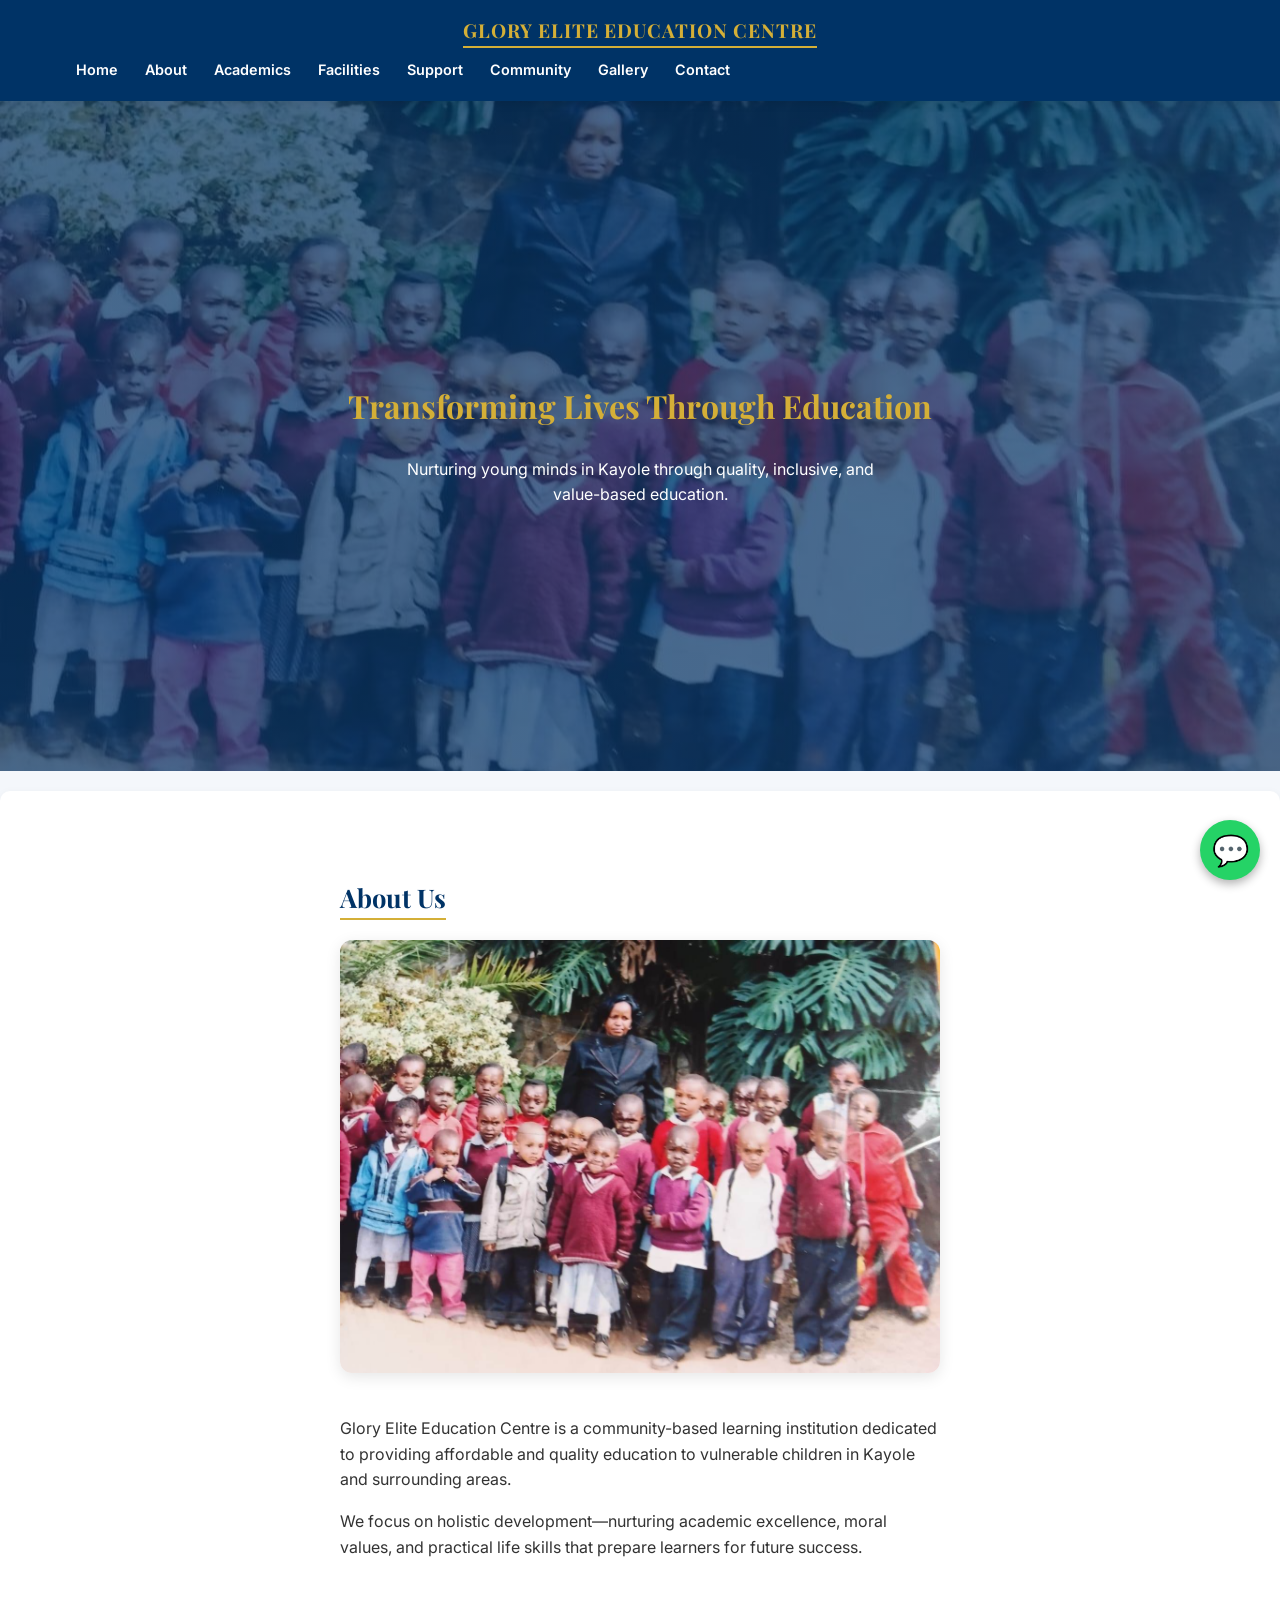
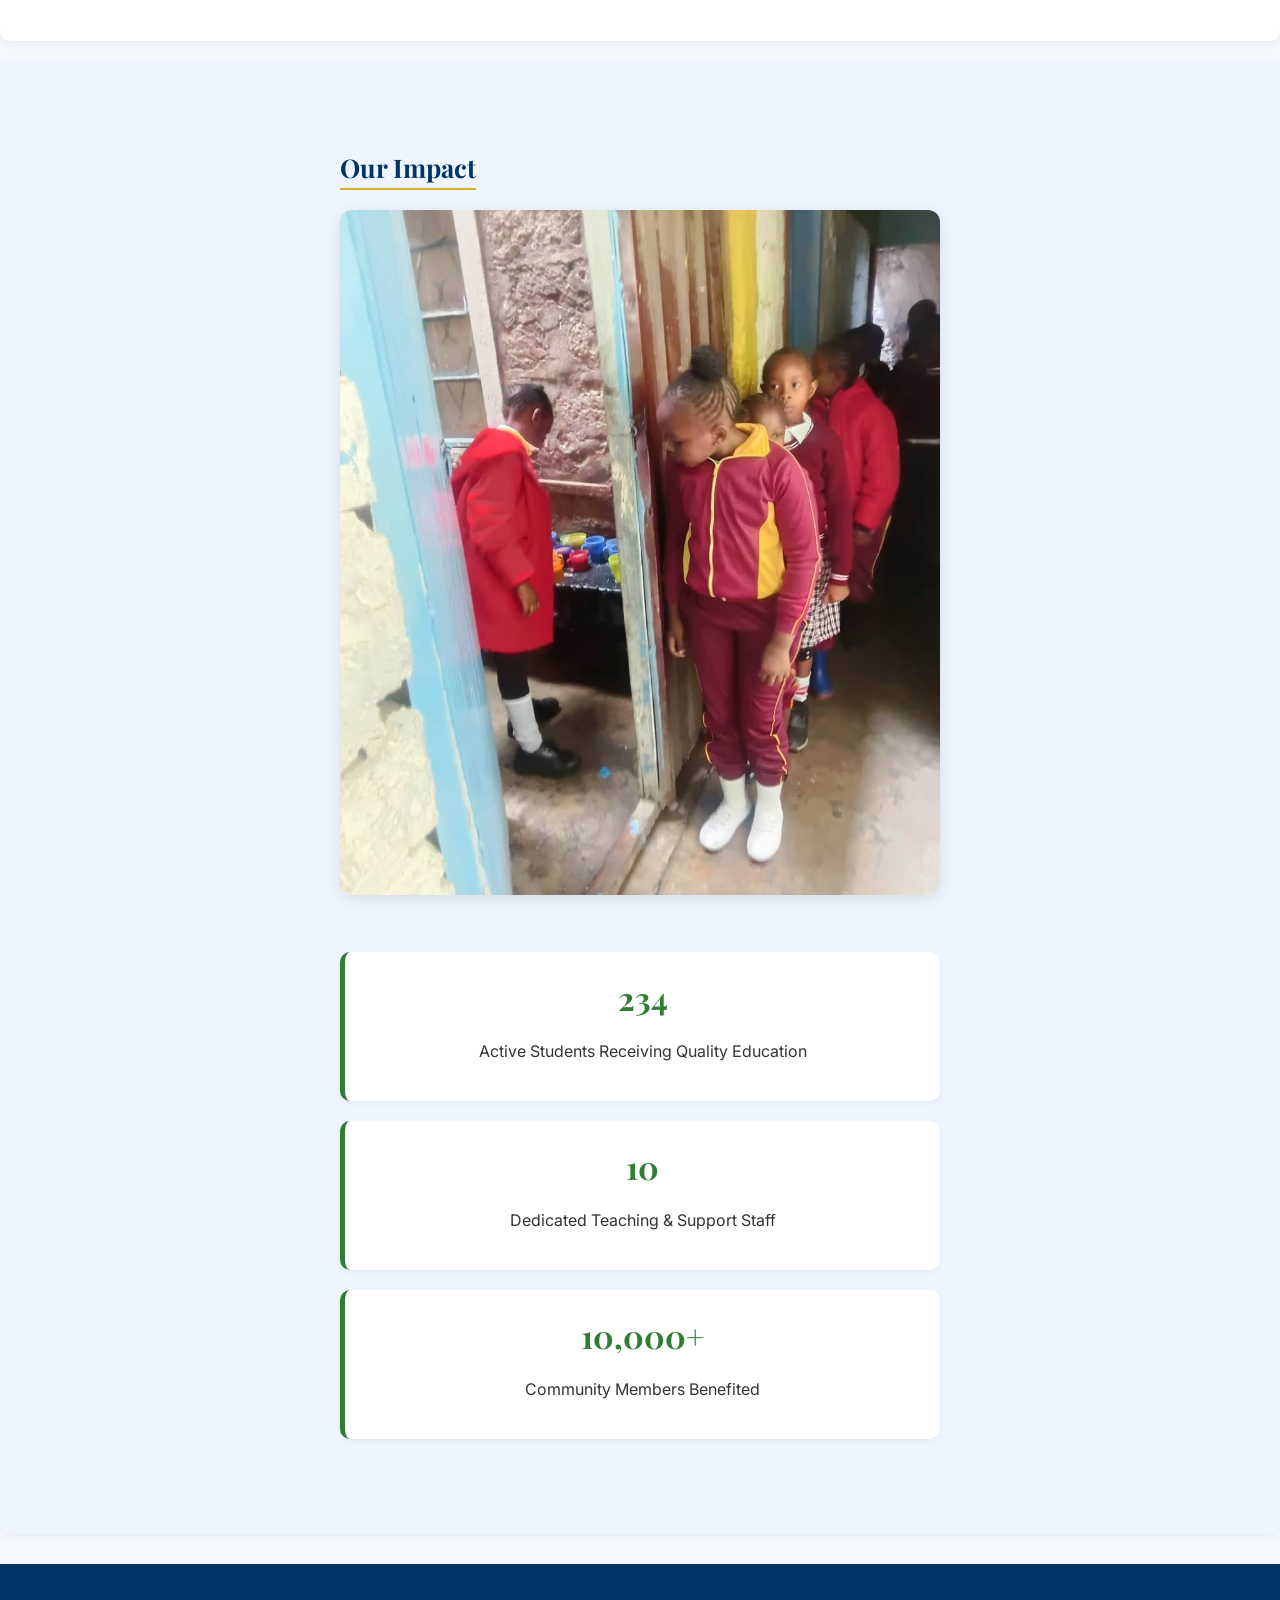
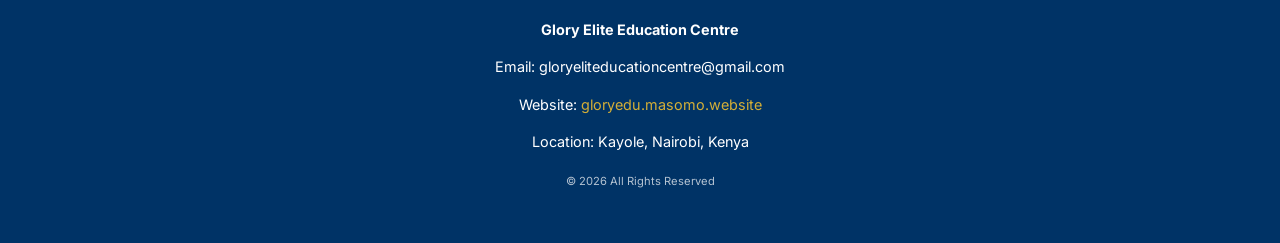
==== index.html @ 55d4c7cd "Update index.html" ====
<!DOCTYPE html>
<html lang="en">
<head>
    <meta charset="UTF-8">
    <meta name="viewport" content="width=device-width, initial-scale=1.0">
    <title>GLORY ELITE EDUCATION CENTRE</title>
    <link rel="stylesheet" href="style.css">
    <!-- Classic Google Font for a professional look -->
    <link href="https://fonts.googleapis.com/css2?family=Playfair+Display:wght@700&family=Inter:wght@400;600&display=swap" rel="stylesheet">
    <style>
        :root {
            --primary-blue: #003366;
            --gold: #D4AF37;
            --green: #2E7D32;
            --white: #ffffff;
            --text-dark: #333333;
        }

        body {
            font-family: 'Inter', sans-serif;
            margin: 0;
            padding: 0;
            color: var(--text-dark);
            line-height: 1.6;
        }

        /* --- Classic Navigation --- */
        nav {
            background: var(--primary-blue);
            padding: 15px 0;
            position: sticky;
            top: 0;
            z-index: 1000;
            box-shadow: 0 2px 10px rgba(0,0,0,0.1);
        }

        .nav-container {
            width: 90%;
            margin: auto;
            text-align: center;
        }

        nav h2 {
            color: var(--gold);
            font-family: 'Playfair Display', serif;
            font-size: 1.2rem;
            margin: 0 0 10px 0;
            text-transform: uppercase;
            letter-spacing: 1px;
        }

        .nav-links {
            display: flex;
            overflow-x: auto;
            white-space: nowrap;
            gap: 15px;
            padding-bottom: 5px;
            scrollbar-width: none; /* Hide scrollbar for clean UI */
        }

        .nav-links::-webkit-scrollbar { display: none; }

        .nav-links a {
            color: var(--white);
            text-decoration: none;
            font-size: 0.9rem;
            font-weight: 600;
        }

        /* --- Hero Section with i3.jpg --- */
        .hero {
            background: linear-gradient(rgba(0, 51, 102, 0.7), rgba(0, 51, 102, 0.7)), 
                        url('images/i3.jpg') no-repeat center center/cover;
            height: 70vh;
            display: flex;
            flex-direction: column;
            justify-content: center;
            align-items: center;
            text-align: center;
            color: var(--white);
            padding: 20px;
        }

        .hero h1 {
            font-family: 'Playfair Display', serif;
            font-size: 2rem;
            margin-bottom: 15px;
            color: var(--gold);
        }

        .hero p {
            font-size: 1rem;
            max-width: 500px;
            margin: 10px auto;
        }

        /* --- General Sections --- */
        .section {
            padding: 40px 20px;
        }

        .container {
            width: 100%;
            max-width: 600px;
            margin: auto;
        }

        h2 {
            font-family: 'Playfair Display', serif;
            color: var(--primary-blue);
            border-bottom: 2px solid var(--gold);
            display: inline-block;
            margin-bottom: 20px;
            font-size: 1.6rem;
        }

        .alt {
            background-color: #f9f9f9;
        }

        .image-card {
            width: 100%;
            border-radius: 12px;
            box-shadow: 0 4px 15px rgba(0,0,0,0.1);
            margin-bottom: 20px;
        }

        /* --- Stats Grid --- */
        .stats {
            display: grid;
            grid-template-columns: 1fr;
            gap: 20px;
            margin: 30px 0;
        }

        .stat-item {
            background: var(--white);
            padding: 20px;
            border-radius: 10px;
            border-left: 5px solid var(--green);
            box-shadow: 0 2px 5px rgba(0,0,0,0.05);
        }

        .stat-item h2 {
            margin: 0;
            color: var(--green);
            border: none;
            font-size: 2rem;
        }

        /* --- Footer --- */
        footer {
            background: var(--primary-blue);
            color: var(--white);
            padding: 40px 20px;
            text-align: center;
            font-size: 0.9rem;
        }

        footer a { color: var(--gold); text-decoration: none; }

        /* --- Floating WhatsApp --- */
        .whatsapp {
            position: fixed;
            bottom: 20px;
            right: 20px;
            background: #25D366;
            color: white;
            width: 60px;
            height: 60px;
            border-radius: 50%;
            display: flex;
            align-items: center;
            justify-content: center;
            font-size: 30px;
            text-decoration: none;
            box-shadow: 0 4px 10px rgba(0,0,0,0.3);
            z-index: 1000;
        }
    </style>
</head>

<body>

<nav>
    <div class="nav-container">
        <h2>Glory Elite Education Centre</h2>
        <div class="nav-links">
            <a href="index.html">Home</a>
            <a href="about.html">About</a>
            <a href="academics.html">Academics</a>
            <a href="facilities.html">Facilities</a>
            <a href="projects.html">Support</a>
            <a href="community.html">Community</a>
            <a href="gallery.html">Gallery</a>
            <a href="contact.html">Contact</a>
        </div>
    </div>
</nav>

<!-- ================= HERO SECTION ================= -->
<section class="hero">
    <h1>Transforming Lives Through Education</h1>
    <p>Nurturing young minds in Kayole through quality, inclusive, and value-based education.</p>
</section>

<!-- ================= ABOUT SECTION ================= -->
<section class="section">
    <div class="container">
        <h2>About Us</h2>
        <img src="images/i3.jpg" alt="School Building" class="image-card">
        <p>
            Glory Elite Education Centre is a community-based learning institution dedicated to providing affordable and quality education to vulnerable children in Kayole and surrounding areas.
        </p>
        <p>
            We focus on holistic development—nurturing academic excellence, moral values, and practical life skills that prepare learners for future success.
        </p>
    </div>
</section>

<!-- ================= IMPACT SECTION ================= -->
<section class="section alt">
    <div class="container">
        <h2>Our Impact</h2>
        <img src="images/i2.jpg" alt="Students Learning" class="image-card">
        
        <div class="stats">
            <div class="stat-item">
                <h2>234</h2>
                <p>Active Students Receiving Quality Education</p>
            </div>
            <div class="stat-item">
                <h2>10</h2>
                <p>Dedicated Teaching & Support Staff</p>
            </div>
            <div class="stat-item">
                <h2>10,000+</h2>
                <p>Community Members Benefited</p>
            </div>
        </div>
    </div>
</section>

<footer>
    <p><strong>Glory Elite Education Centre</strong></p>
    <p>Email: gloryeliteducationcentre@gmail.com</p>
    <p>Website: <a href="https://gloryedu.masomo.website" target="_blank">gloryedu.masomo.website</a></p>
    <p>Location: Kayole, Nairobi, Kenya</p>
    <p style="margin-top:20px; font-size: 0.7rem; opacity: 0.7;">&copy; 2026 All Rights Reserved</p>
</footer>

<a class="whatsapp" href="https://wa.me/254720325717" aria-label="Contact on WhatsApp">💬</a>

</body>
</html>
---- style.css ----
/* ================= GENERAL ================= */
body {
  margin: 0;
  font-family: Arial, sans-serif;
  background: #f4f7fb;
  line-height: 1.6;
  color: #333;
}

.container {
  width: 90%;
  max-width: 1100px;
  margin: auto;
  padding: 25px 0;
}

/* ================= PAGE HEADER (NEW - IMPORTANT) ================= */
.page-header {
  background: linear-gradient(135deg, #004080, #0066cc);
  color: white;
  text-align: center;
  padding: 60px 20px;
}

.page-header h1 {
  margin: 0;
  font-size: 34px;
}

.page-header p {
  margin-top: 10px;
  font-size: 16px;
  opacity: 0.9;
}

/* ================= NAVBAR ================= */
nav {
  background: #004080;
  color: white;
  padding: 15px 0;
}

nav .container {
  display: flex;
  justify-content: space-between;
  align-items: center;
  flex-wrap: wrap;
}

nav h2 {
  margin: 0;
  font-size: 18px;
}

nav a {
  color: white;
  text-decoration: none;
  margin-left: 12px;
  font-weight: bold;
  font-size: 14px;
  transition: 0.3s;
}

nav a:hover {
  text-decoration: underline;
  opacity: 0.8;
}

/* ================= HERO ================= */
.hero {
  position: relative;
  background: linear-gradient(rgba(0,64,128,0.7), rgba(0,0,0,0.6)),
              url('images/school.jpg');
  background-size: cover;
  background-position: center;
  color: white;
  text-align: center;
  padding: 100px 20px;
}

.hero h1 {
  font-size: 30px;
}

.hero p {
  max-width: 750px;
  margin: 10px auto;
  font-size: 16px;
}

/* ================= SECTIONS ================= */
.section {
  background: white;
  margin: 20px 0;
  border-radius: 10px;
  padding: 25px;
  box-shadow: 0 2px 8px rgba(0,0,0,0.05);
}

.section.alt {
  background: #eef5ff;
}

/* ================= STATS ================= */
.stats {
  display: flex;
  justify-content: space-around;
  flex-wrap: wrap;
  text-align: center;
  gap: 20px;
}

.stats div {
  flex: 1;
  min-width: 140px;
}

/* ================= LISTS ================= */
ul {
  padding-left: 20px;
}

li {
  margin-bottom: 8px;
}

/* ================= GALLERY ================= */
.gallery {
  text-align: center;
}

.gallery img {
  width: 100%;
  max-width: 280px;
  margin: 10px;
  border-radius: 8px;
  display: inline-block;
  box-shadow: 0 2px 6px rgba(0,0,0,0.1);
}

.gallery video {
  width: 100%;
  max-width: 400px;
  margin: 10px;
  border-radius: 8px;
  display: inline-block;
}

/* ================= FOOTER ================= */
footer {
  background: #222;
  color: white;
  text-align: center;
  padding: 20px;
  margin-top: 30px;
}

/* ================= WHATSAPP BUTTON ================= */
.whatsapp {
  position: fixed;
  bottom: 20px;
  right: 20px;
  background: #25D366;
  color: white;
  width: 55px;
  height: 55px;
  display: flex;
  justify-content: center;
  align-items: center;
  font-size: 26px;
  border-radius: 50%;
  text-decoration: none;
  box-shadow: 0 4px 10px rgba(0,0,0,0.3);
  transition: 0.3s;
}

.whatsapp:hover {
  transform: scale(1.1);
}

/* ================= MOBILE RESPONSIVE ================= */
@media (max-width: 768px) {

  nav .container {
    flex-direction: column;
    text-align: center;
  }

  nav a {
    display: inline-block;
    margin: 8px;
  }

  .hero {
    padding: 70px 15px;
  }

  .hero h1 {
    font-size: 22px;
  }

  .stats {
    flex-direction: column;
  }

  .page-header h1 {
    font-size: 26px;
  }
}
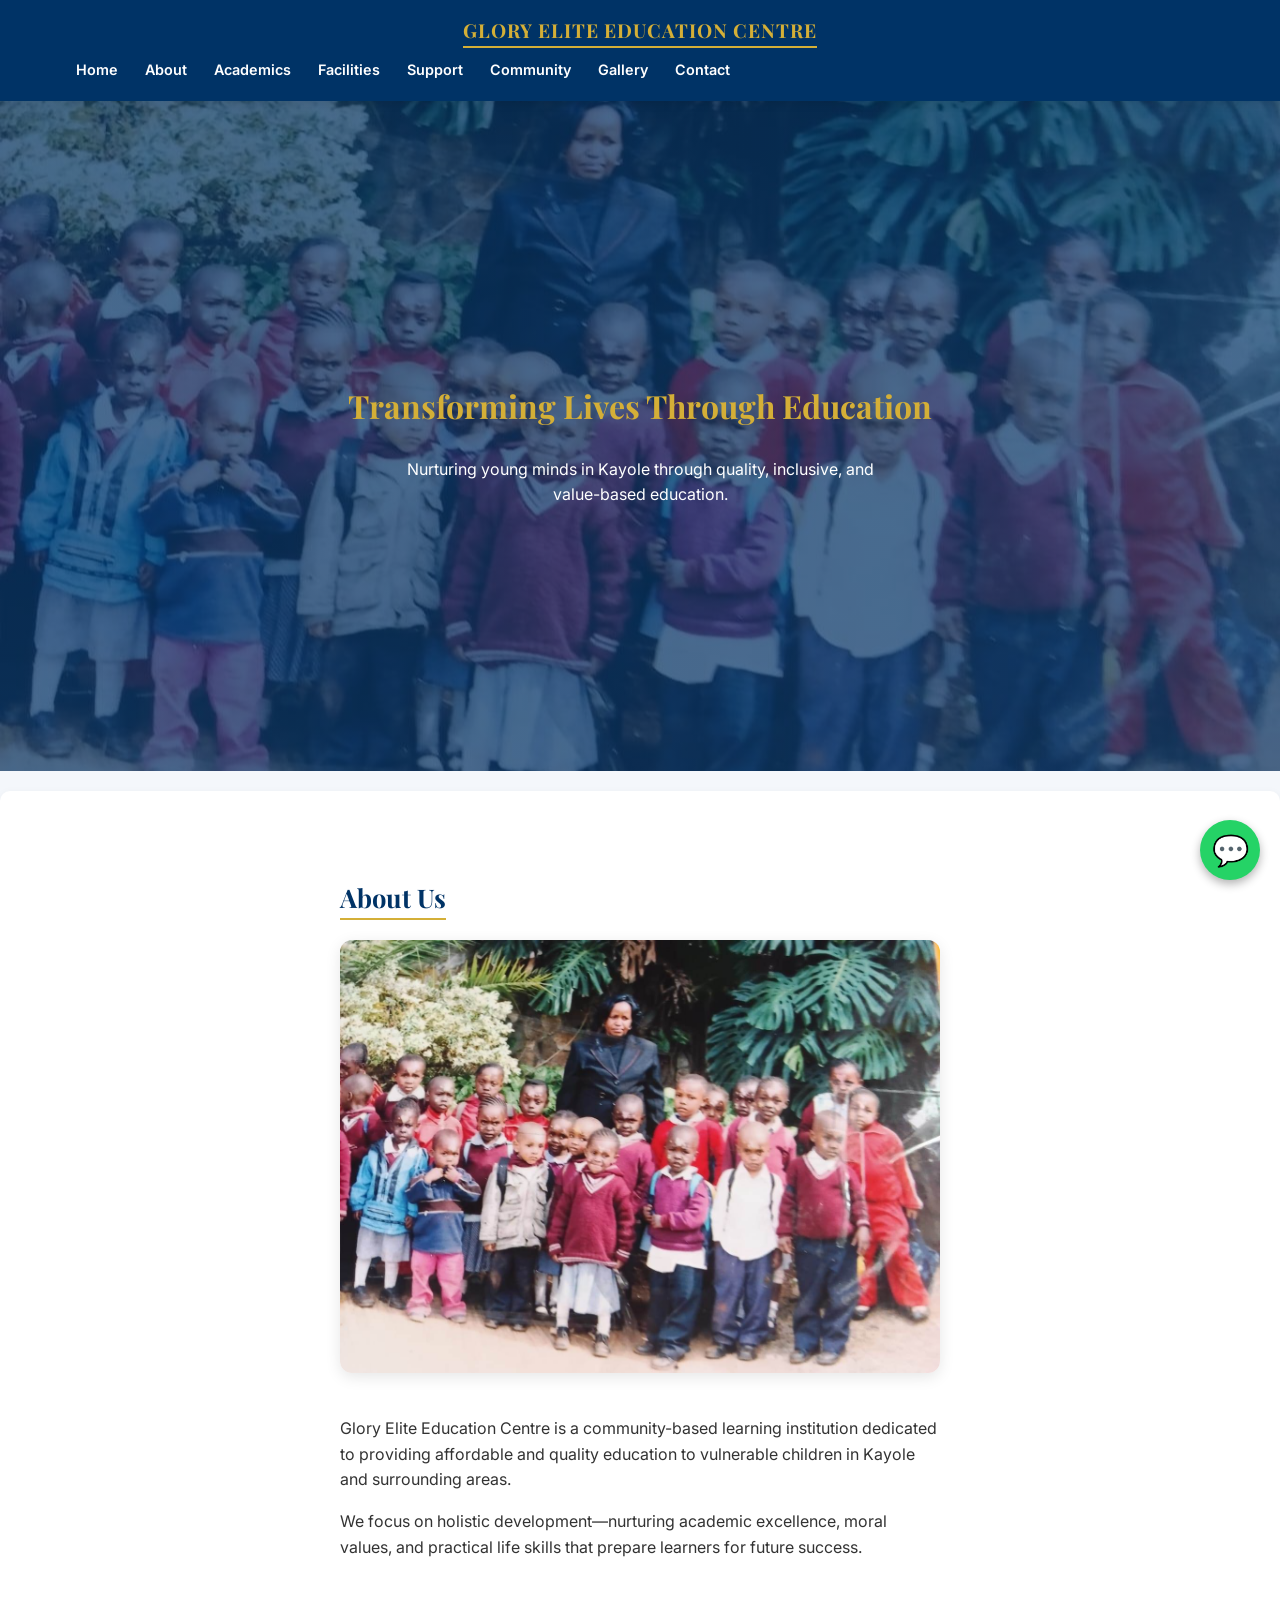
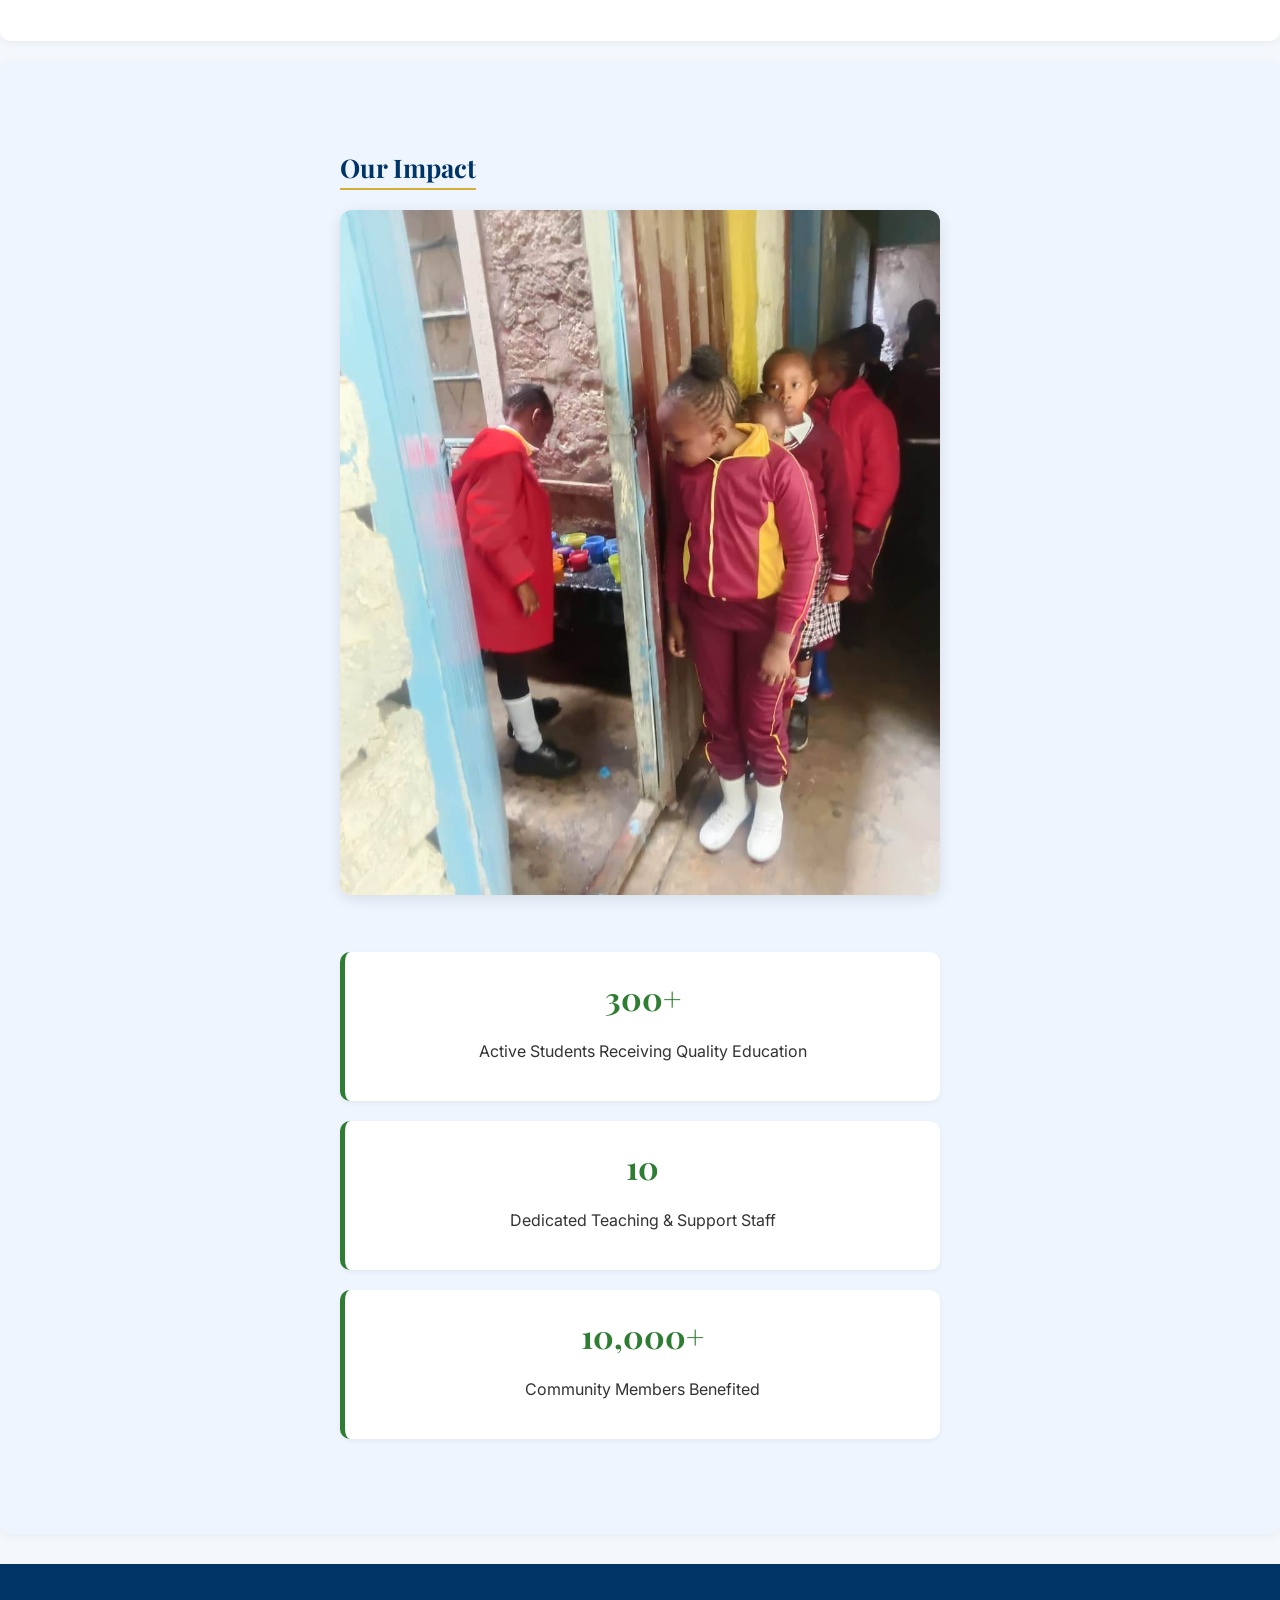
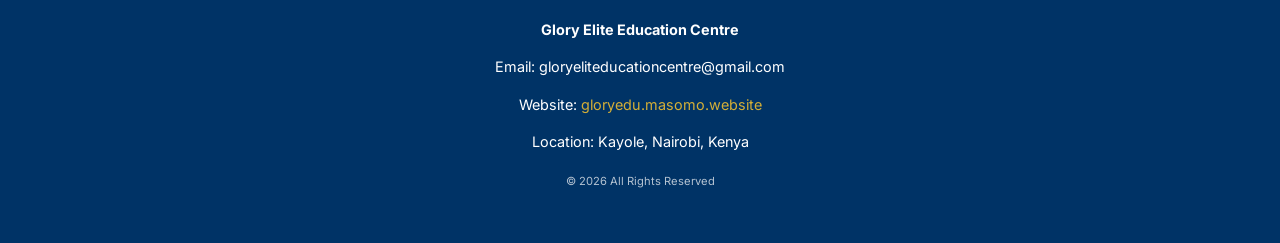
==== commit 43a6446f: "Update index.html" ====
--- a/index.html
+++ b/index.html
@@ -226,7 +226,7 @@
         
         <div class="stats">
             <div class="stat-item">
-                <h2>234</h2>
+                <h2>300+</h2>
                 <p>Active Students Receiving Quality Education</p>
             </div>
             <div class="stat-item">
@@ -244,7 +244,7 @@
 <footer>
     <p><strong>Glory Elite Education Centre</strong></p>
     <p>Email: gloryeliteducationcentre@gmail.com</p>
-    <p>Website: <a href="https://gloryedu.masomo.website" target="_blank">gloryedu.masomo.website</a></p>
+    <p>Website: <a href="https://glorysch.masomo.website" target="_blank">gloryedu.masomo.website</a></p>
     <p>Location: Kayole, Nairobi, Kenya</p>
     <p style="margin-top:20px; font-size: 0.7rem; opacity: 0.7;">&copy; 2026 All Rights Reserved</p>
 </footer>
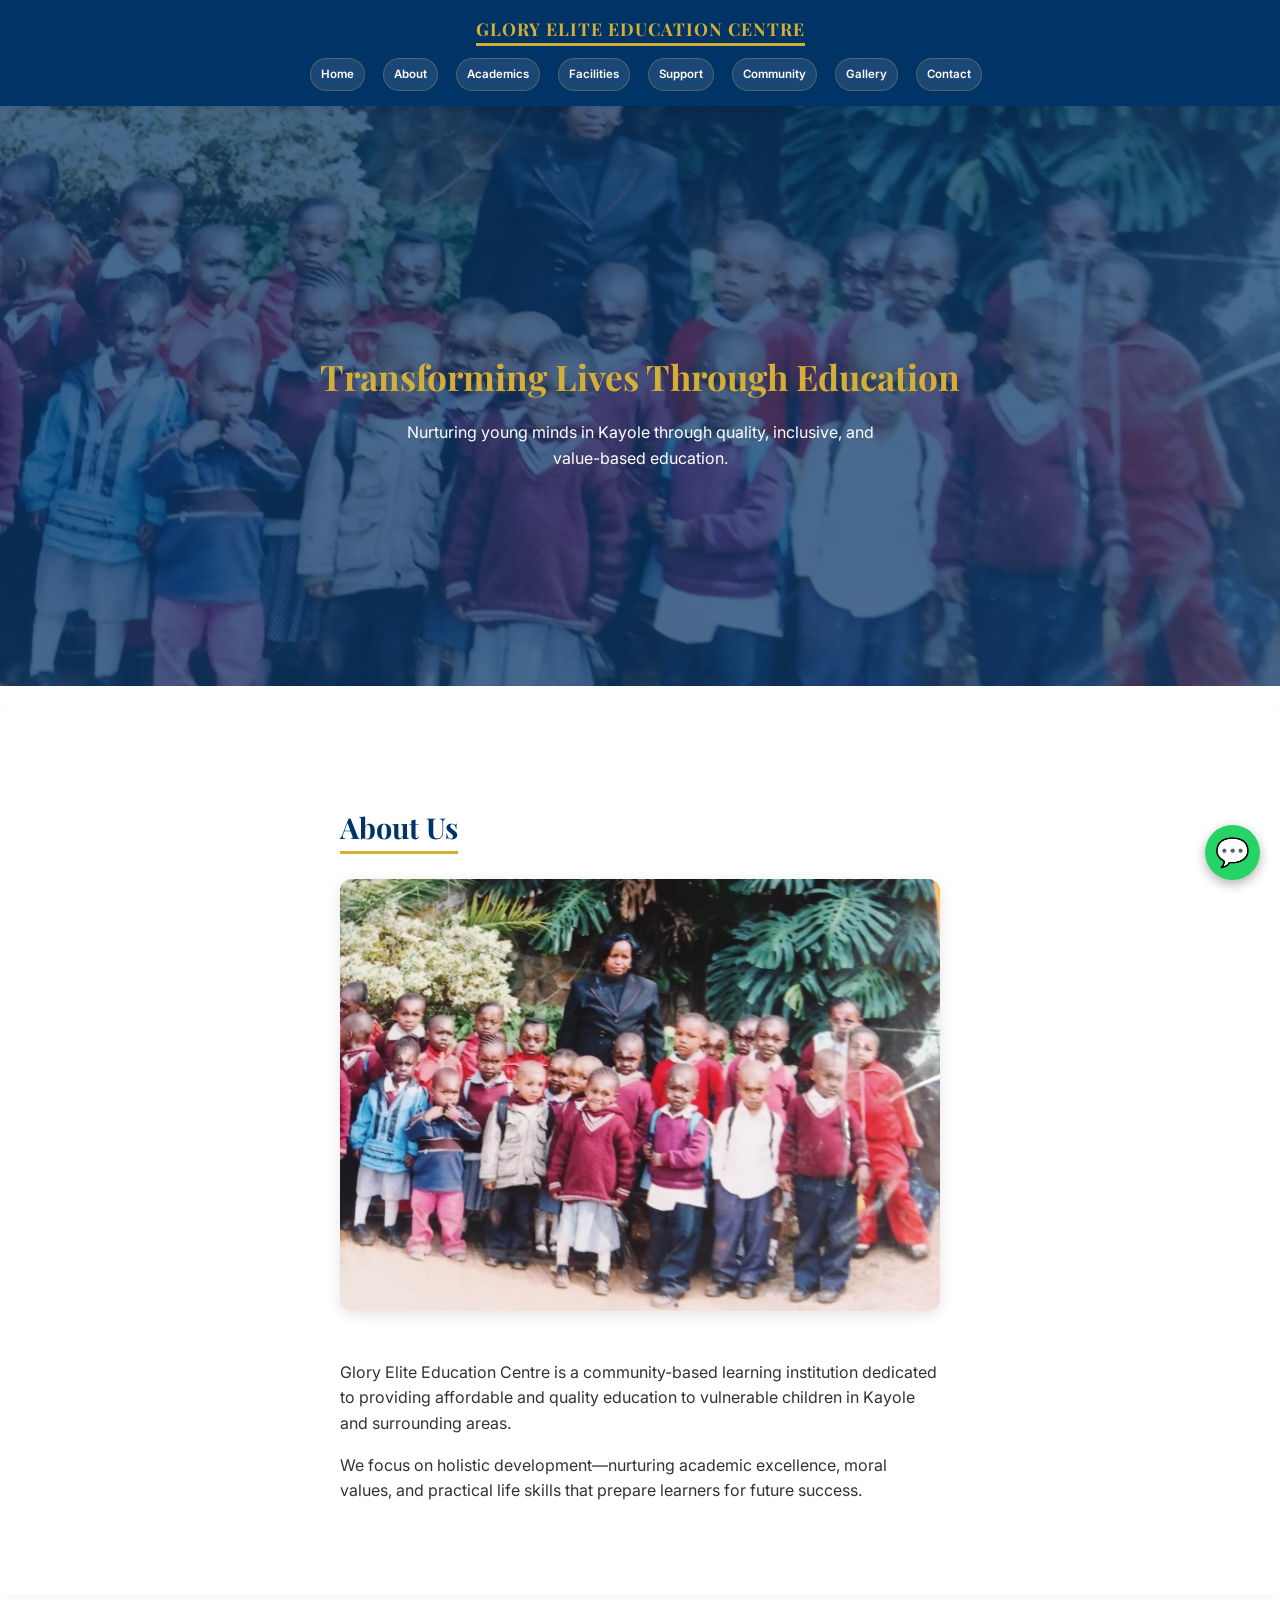
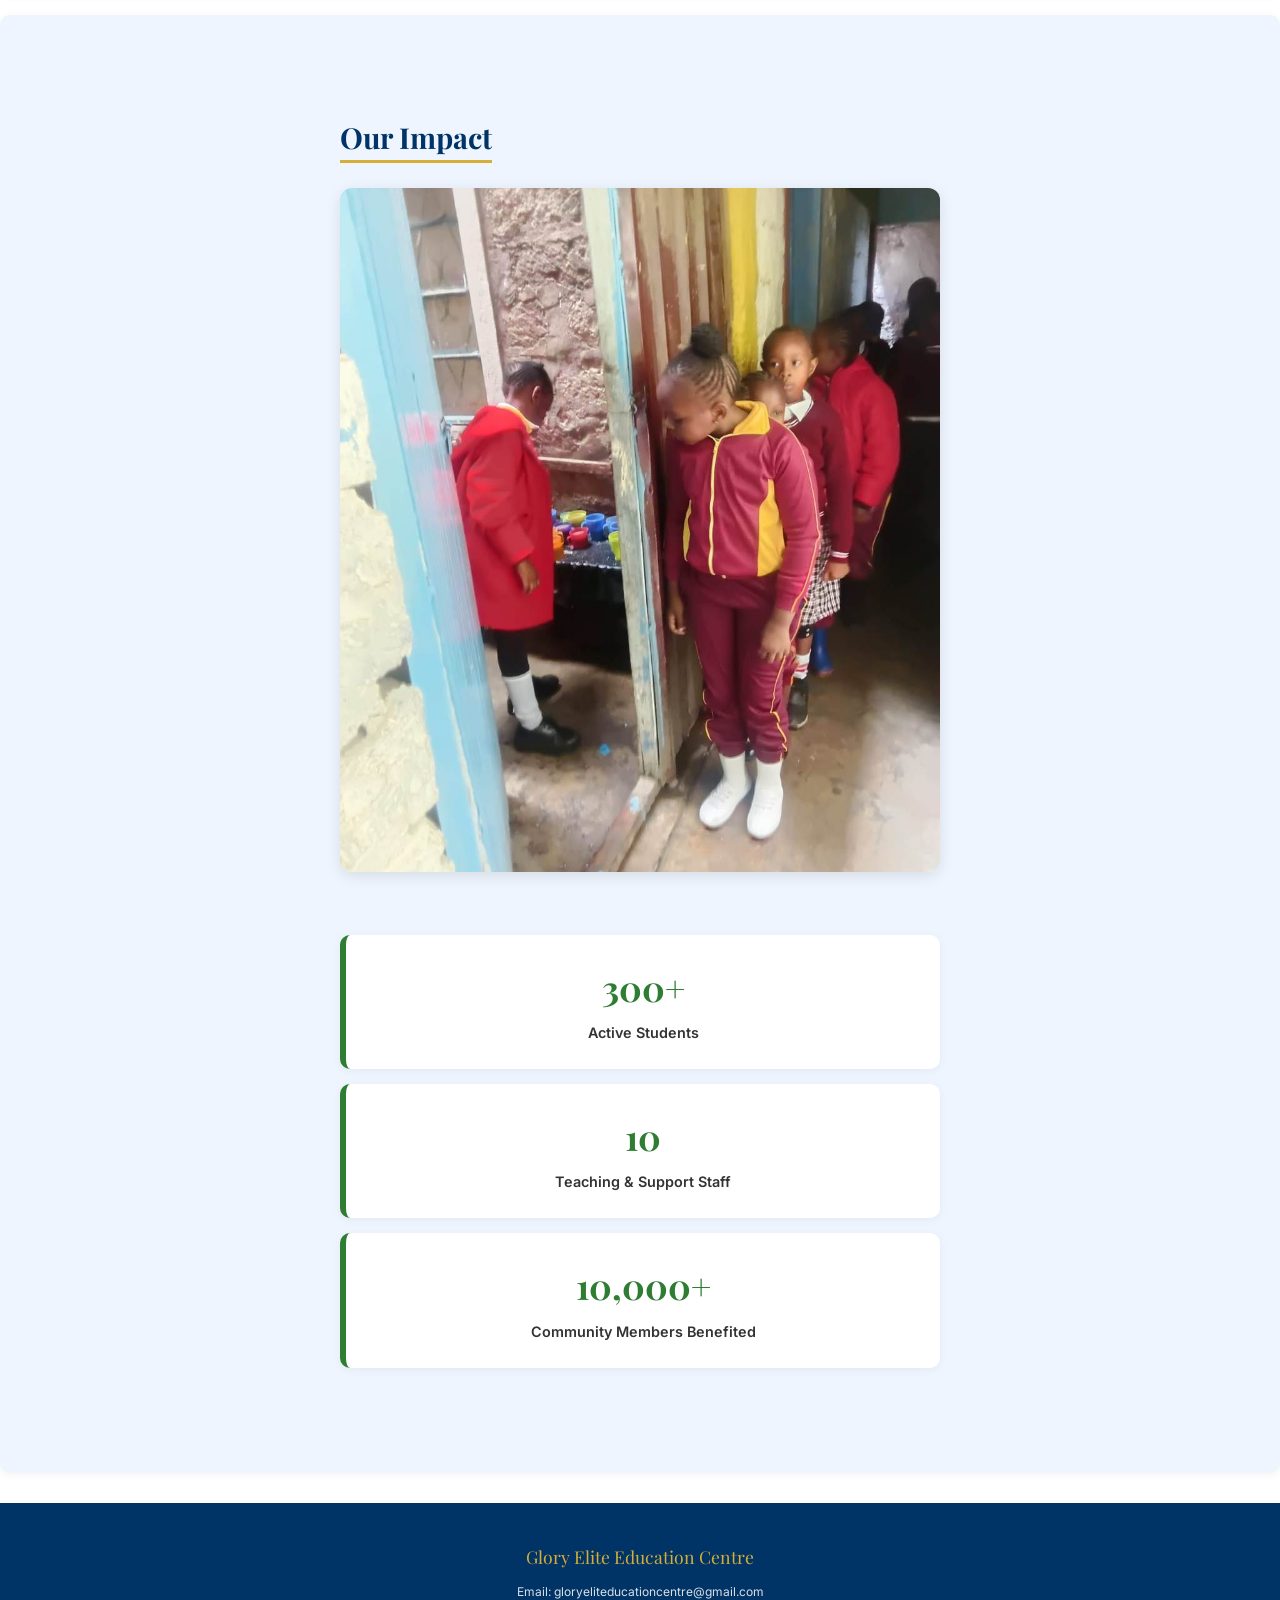
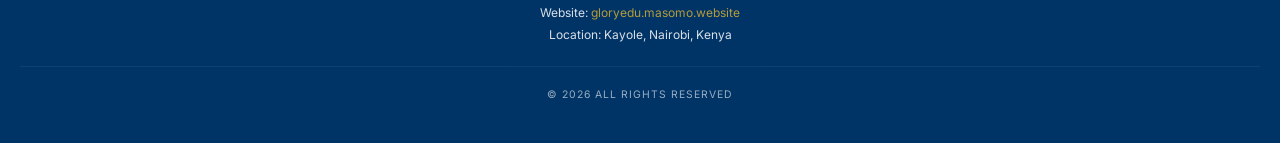
==== commit 6a6c99d0: "Update index.html" ====
--- a/index.html
+++ b/index.html
@@ -5,7 +5,7 @@
     <meta name="viewport" content="width=device-width, initial-scale=1.0">
     <title>GLORY ELITE EDUCATION CENTRE</title>
     <link rel="stylesheet" href="style.css">
-    <!-- Classic Google Font for a professional look -->
+    <!-- Classic Google Fonts -->
     <link href="https://fonts.googleapis.com/css2?family=Playfair+Display:wght@700&family=Inter:wght@400;600&display=swap" rel="stylesheet">
     <style>
         :root {
@@ -13,6 +13,7 @@
             --gold: #D4AF37;
             --green: #2E7D32;
             --white: #ffffff;
+            --light-bg: #f4f7f9;
             --text-dark: #333333;
         }
 
@@ -22,9 +23,10 @@
             padding: 0;
             color: var(--text-dark);
             line-height: 1.6;
-        }
-
-        /* --- Classic Navigation --- */
+            background-color: var(--white);
+        }
+
+        /* --- Classic Navigation (Wrapped for Mobile) --- */
         nav {
             background: var(--primary-blue);
             padding: 15px 0;
@@ -35,7 +37,7 @@
         }
 
         .nav-container {
-            width: 90%;
+            width: 95%;
             margin: auto;
             text-align: center;
         }
@@ -43,35 +45,41 @@
         nav h2 {
             color: var(--gold);
             font-family: 'Playfair Display', serif;
-            font-size: 1.2rem;
-            margin: 0 0 10px 0;
+            font-size: 1.1rem;
+            margin: 0 0 12px 0;
             text-transform: uppercase;
             letter-spacing: 1px;
         }
 
         .nav-links {
             display: flex;
-            overflow-x: auto;
-            white-space: nowrap;
-            gap: 15px;
-            padding-bottom: 5px;
-            scrollbar-width: none; /* Hide scrollbar for clean UI */
-        }
-
-        .nav-links::-webkit-scrollbar { display: none; }
+            flex-wrap: wrap; /* Enables the wrapping for smartphone screens */
+            justify-content: center;
+            gap: 6px;
+        }
 
         .nav-links a {
             color: var(--white);
             text-decoration: none;
-            font-size: 0.9rem;
+            font-size: 0.72rem;
             font-weight: 600;
-        }
-
-        /* --- Hero Section with i3.jpg --- */
+            background: rgba(255,255,255,0.1);
+            padding: 6px 10px;
+            border-radius: 20px;
+            border: 1px solid rgba(212, 175, 55, 0.3);
+            transition: 0.3s;
+        }
+
+        .nav-links a:hover {
+            background: var(--gold);
+            color: var(--primary-blue);
+        }
+
+        /* --- Hero Section --- */
         .hero {
             background: linear-gradient(rgba(0, 51, 102, 0.7), rgba(0, 51, 102, 0.7)), 
                         url('images/i3.jpg') no-repeat center center/cover;
-            height: 70vh;
+            height: 60vh;
             display: flex;
             flex-direction: column;
             justify-content: center;
@@ -83,7 +91,7 @@
 
         .hero h1 {
             font-family: 'Playfair Display', serif;
-            font-size: 2rem;
+            font-size: 2.2rem;
             margin-bottom: 15px;
             color: var(--gold);
         }
@@ -91,12 +99,13 @@
         .hero p {
             font-size: 1rem;
             max-width: 500px;
-            margin: 10px auto;
-        }
-
-        /* --- General Sections --- */
+            margin: 0 auto;
+            font-weight: 400;
+        }
+
+        /* --- Content Layout --- */
         .section {
-            padding: 40px 20px;
+            padding: 50px 20px;
         }
 
         .container {
@@ -108,56 +117,89 @@
         h2 {
             font-family: 'Playfair Display', serif;
             color: var(--primary-blue);
-            border-bottom: 2px solid var(--gold);
+            border-bottom: 3px solid var(--gold);
             display: inline-block;
-            margin-bottom: 20px;
-            font-size: 1.6rem;
+            margin-bottom: 25px;
+            font-size: 1.8rem;
         }
 
         .alt {
-            background-color: #f9f9f9;
+            background-color: var(--light-bg);
         }
 
         .image-card {
             width: 100%;
             border-radius: 12px;
             box-shadow: 0 4px 15px rgba(0,0,0,0.1);
-            margin-bottom: 20px;
+            margin-bottom: 25px;
         }
 
         /* --- Stats Grid --- */
         .stats {
             display: grid;
             grid-template-columns: 1fr;
-            gap: 20px;
+            gap: 15px;
             margin: 30px 0;
         }
 
         .stat-item {
             background: var(--white);
-            padding: 20px;
+            padding: 25px;
             border-radius: 10px;
-            border-left: 5px solid var(--green);
-            box-shadow: 0 2px 5px rgba(0,0,0,0.05);
-        }
-
-        .stat-item h2 {
+            border-left: 6px solid var(--green);
+            box-shadow: 0 2px 10px rgba(0,0,0,0.05);
+            text-align: center;
+        }
+
+        .stat-item h3 {
             margin: 0;
             color: var(--green);
-            border: none;
-            font-size: 2rem;
-        }
-
-        /* --- Footer --- */
+            font-size: 2.2rem;
+            font-family: 'Playfair Display', serif;
+        }
+
+        .stat-item p {
+            margin: 5px 0 0;
+            font-weight: 600;
+            font-size: 0.9rem;
+        }
+
+        /* --- Classic Small-Text Footer --- */
         footer {
             background: var(--primary-blue);
             color: var(--white);
             padding: 40px 20px;
             text-align: center;
-            font-size: 0.9rem;
-        }
-
-        footer a { color: var(--gold); text-decoration: none; }
+        }
+
+        .footer-brand {
+            font-family: 'Playfair Display', serif;
+            color: var(--gold);
+            font-size: 1.1rem;
+            margin-bottom: 10px;
+            display: block;
+        }
+
+        .footer-details {
+            font-size: 0.75rem;
+            opacity: 0.85;
+            line-height: 1.8;
+            margin-bottom: 20px;
+        }
+
+        .footer-details a {
+            color: var(--gold);
+            text-decoration: none;
+        }
+
+        .copyright {
+            font-size: 0.65rem;
+            opacity: 0.6;
+            text-transform: uppercase;
+            letter-spacing: 1px;
+            border-top: 1px solid rgba(255,255,255,0.1);
+            padding-top: 20px;
+        }
 
         /* --- Floating WhatsApp --- */
         .whatsapp {
@@ -166,15 +208,15 @@
             right: 20px;
             background: #25D366;
             color: white;
-            width: 60px;
-            height: 60px;
+            width: 55px;
+            height: 55px;
             border-radius: 50%;
             display: flex;
             align-items: center;
             justify-content: center;
-            font-size: 30px;
+            font-size: 28px;
             text-decoration: none;
-            box-shadow: 0 4px 10px rgba(0,0,0,0.3);
+            box-shadow: 0 4px 12px rgba(0,0,0,0.3);
             z-index: 1000;
         }
     </style>
@@ -226,15 +268,15 @@
         
         <div class="stats">
             <div class="stat-item">
-                <h2>300+</h2>
-                <p>Active Students Receiving Quality Education</p>
+                <h3>300+</h3>
+                <p>Active Students</p>
             </div>
             <div class="stat-item">
-                <h2>10</h2>
-                <p>Dedicated Teaching & Support Staff</p>
+                <h3>10</h3>
+                <p>Teaching & Support Staff</p>
             </div>
             <div class="stat-item">
-                <h2>10,000+</h2>
+                <h3>10,000+</h3>
                 <p>Community Members Benefited</p>
             </div>
         </div>
@@ -242,11 +284,15 @@
 </section>
 
 <footer>
-    <p><strong>Glory Elite Education Centre</strong></p>
-    <p>Email: gloryeliteducationcentre@gmail.com</p>
-    <p>Website: <a href="https://glorysch.masomo.website" target="_blank">gloryedu.masomo.website</a></p>
-    <p>Location: Kayole, Nairobi, Kenya</p>
-    <p style="margin-top:20px; font-size: 0.7rem; opacity: 0.7;">&copy; 2026 All Rights Reserved</p>
+    <span class="footer-brand">Glory Elite Education Centre</span>
+    <div class="footer-details">
+        Email: gloryeliteducationcentre@gmail.com<br>
+        Website: <a href="https://gloryedu.masomo.website" target="_blank">gloryedu.masomo.website</a><br>
+        Location: Kayole, Nairobi, Kenya
+    </div>
+    <div class="copyright">
+        &copy; 2026 All Rights Reserved
+    </div>
 </footer>
 
 <a class="whatsapp" href="https://wa.me/254720325717" aria-label="Contact on WhatsApp">💬</a>
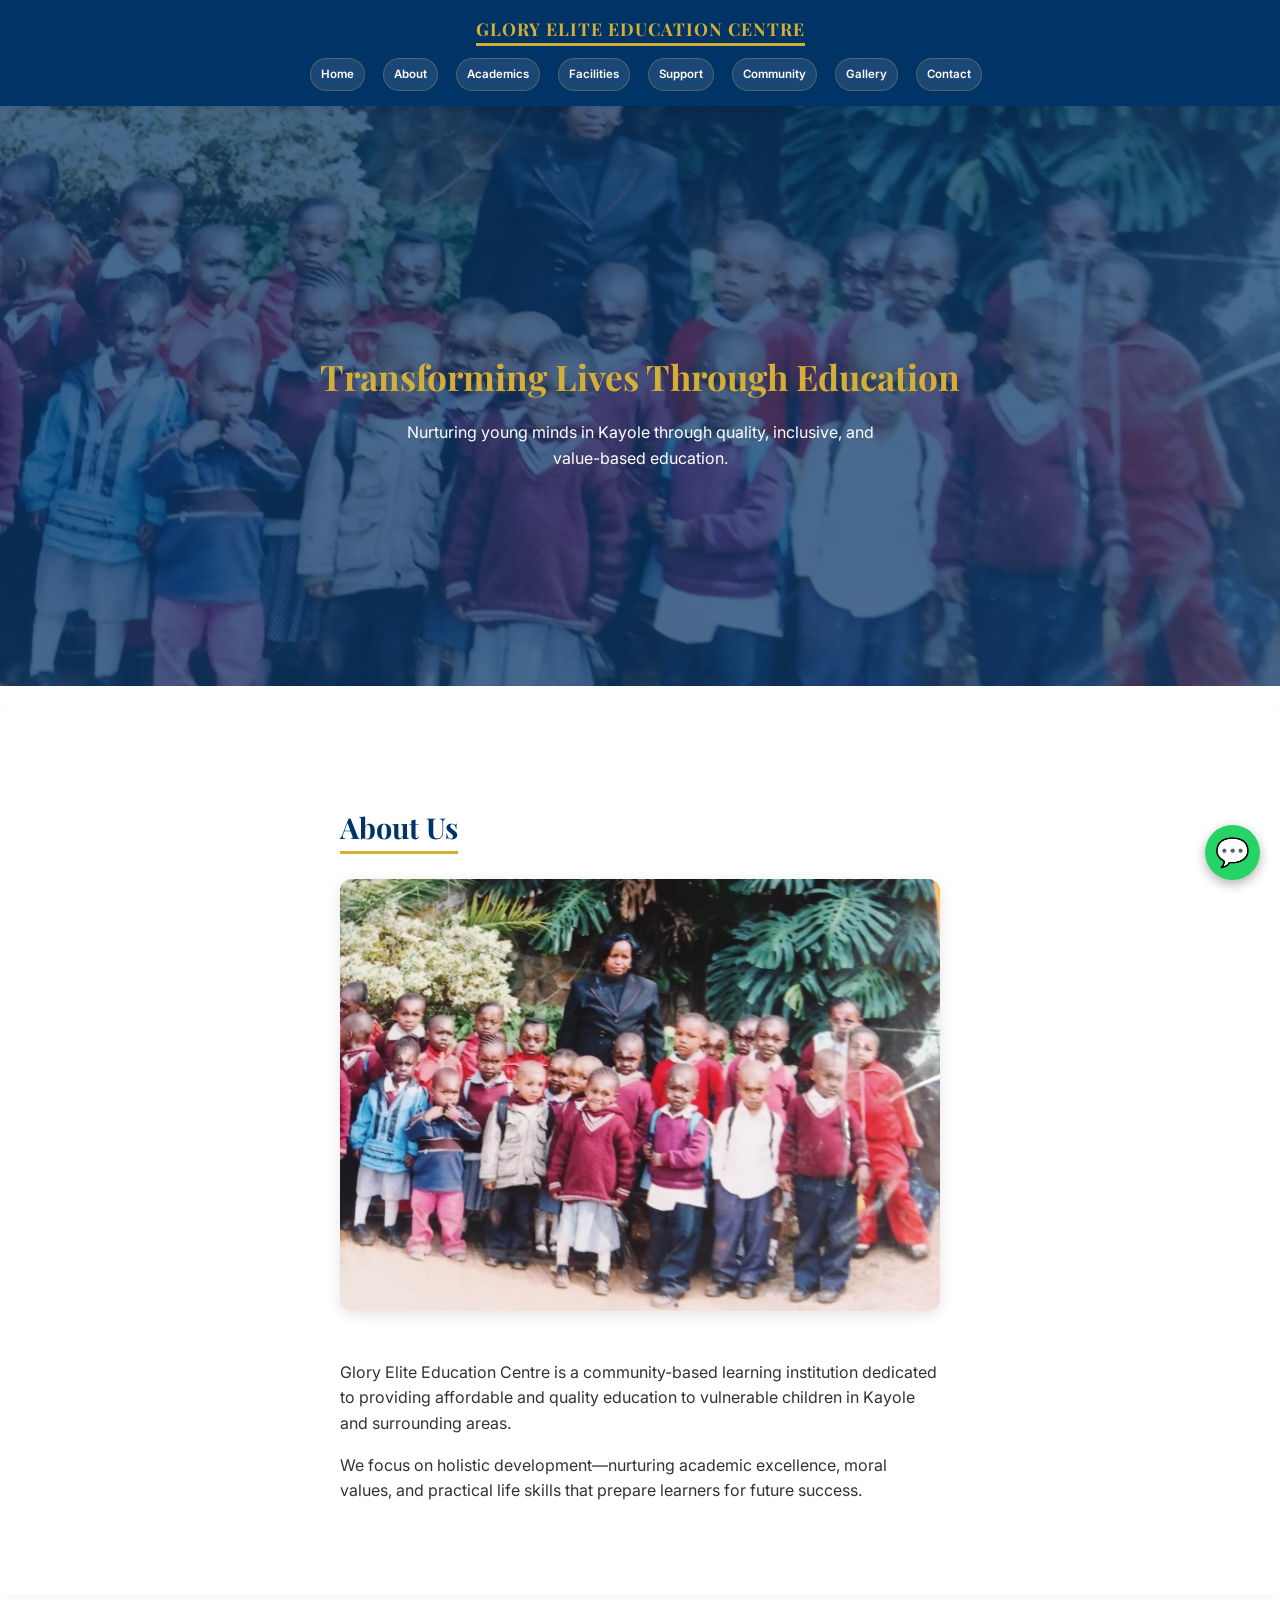
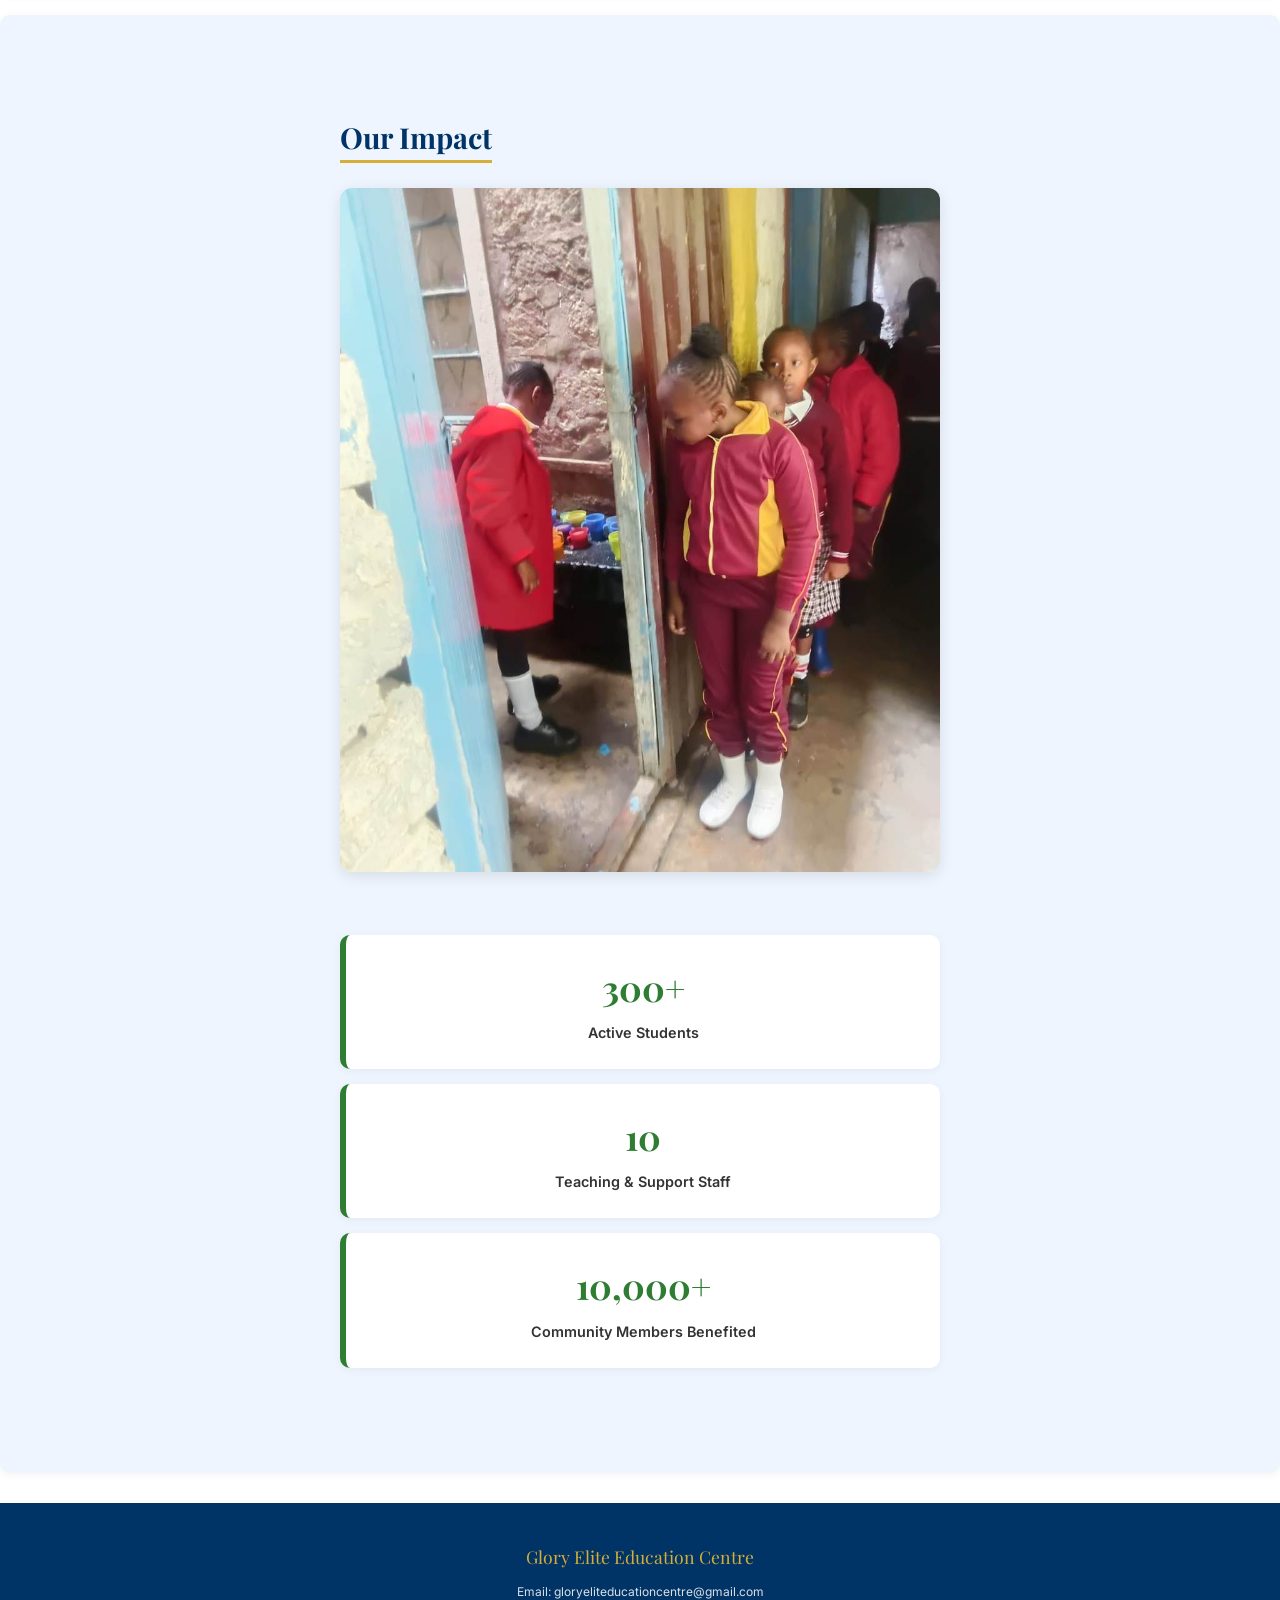
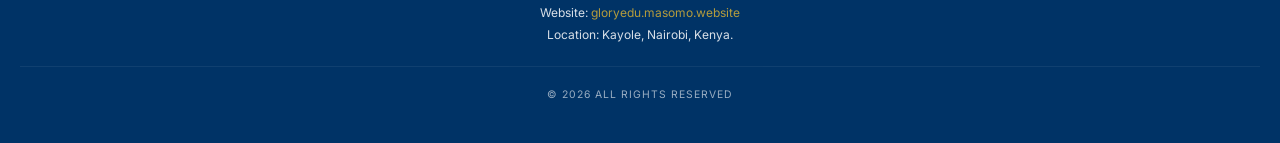
==== commit 391f9c0e: "Update index.html" ====
--- a/index.html
+++ b/index.html
@@ -287,8 +287,8 @@
     <span class="footer-brand">Glory Elite Education Centre</span>
     <div class="footer-details">
         Email: gloryeliteducationcentre@gmail.com<br>
-        Website: <a href="https://gloryedu.masomo.website" target="_blank">gloryedu.masomo.website</a><br>
-        Location: Kayole, Nairobi, Kenya
+        Website: <a href="https://glorysch.masomo.website" target="_blank">gloryedu.masomo.website</a><br>
+        Location: Kayole, Nairobi, Kenya.
     </div>
     <div class="copyright">
         &copy; 2026 All Rights Reserved
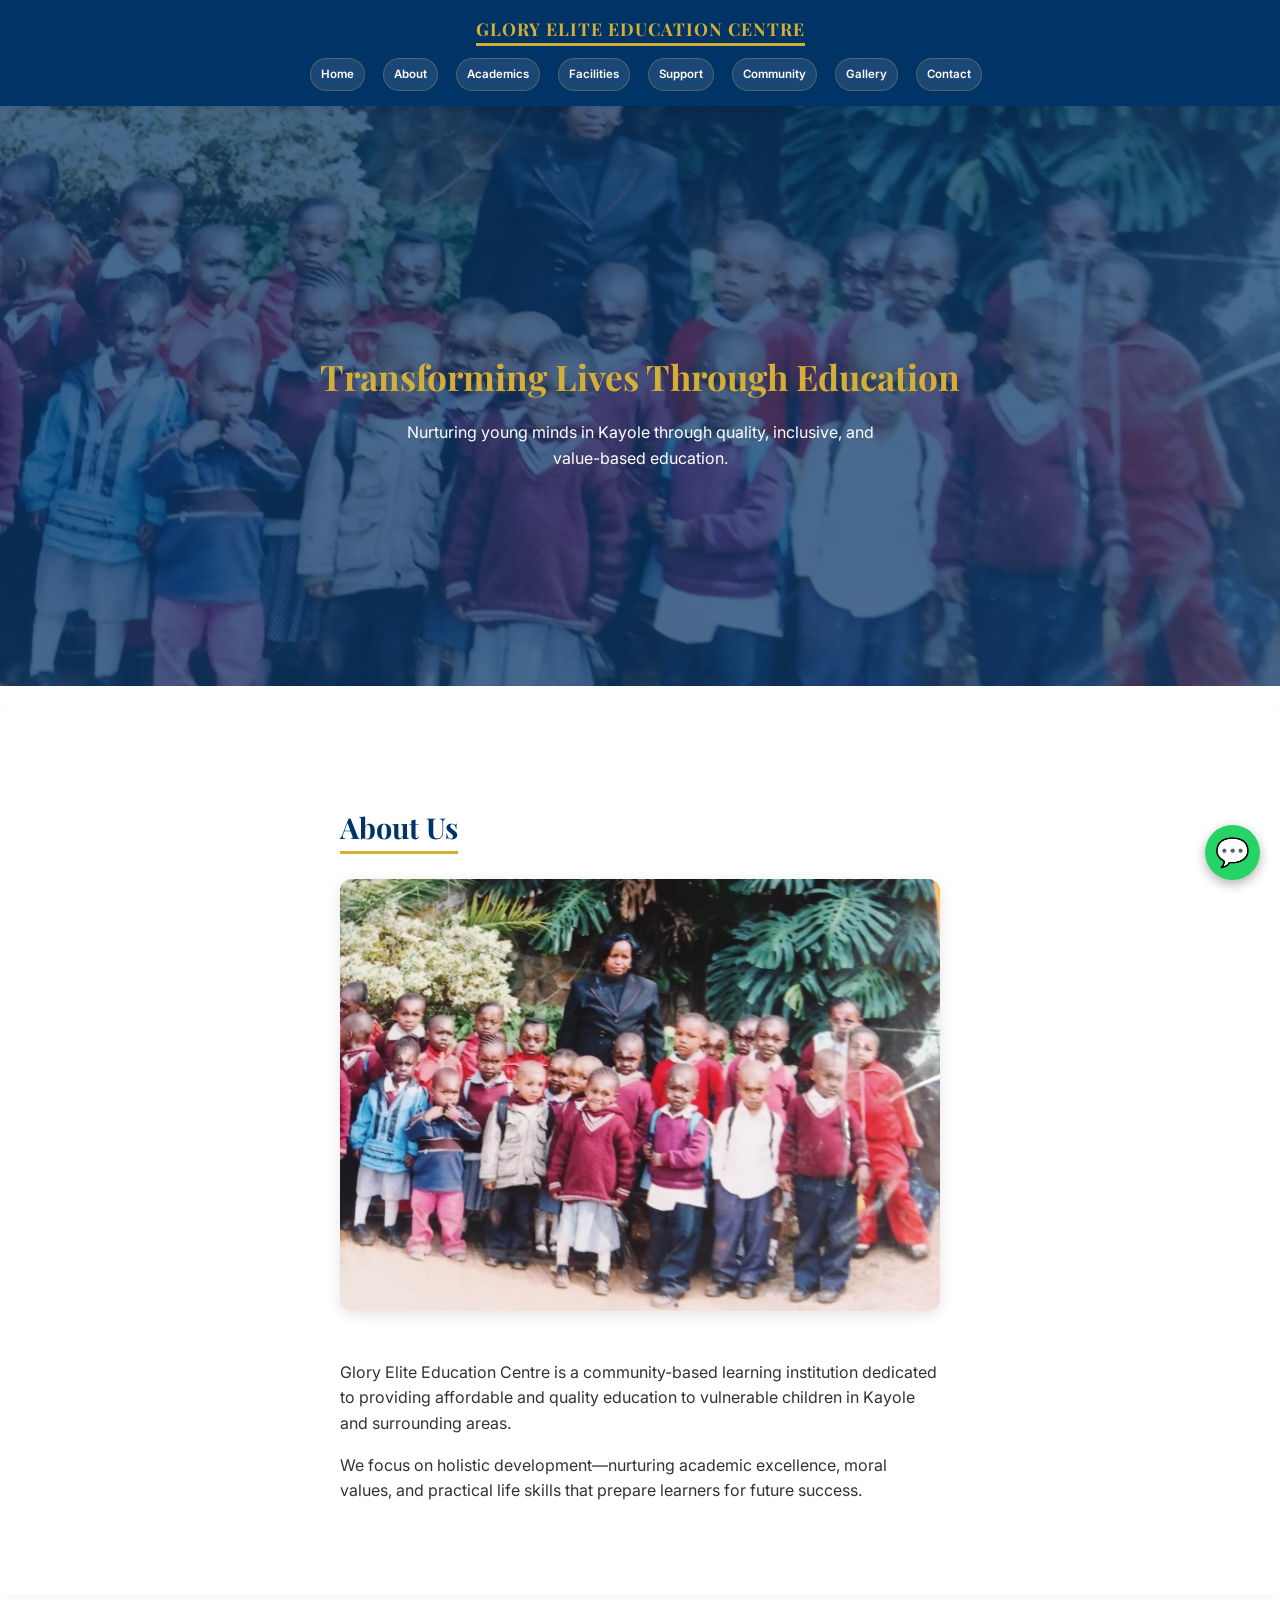
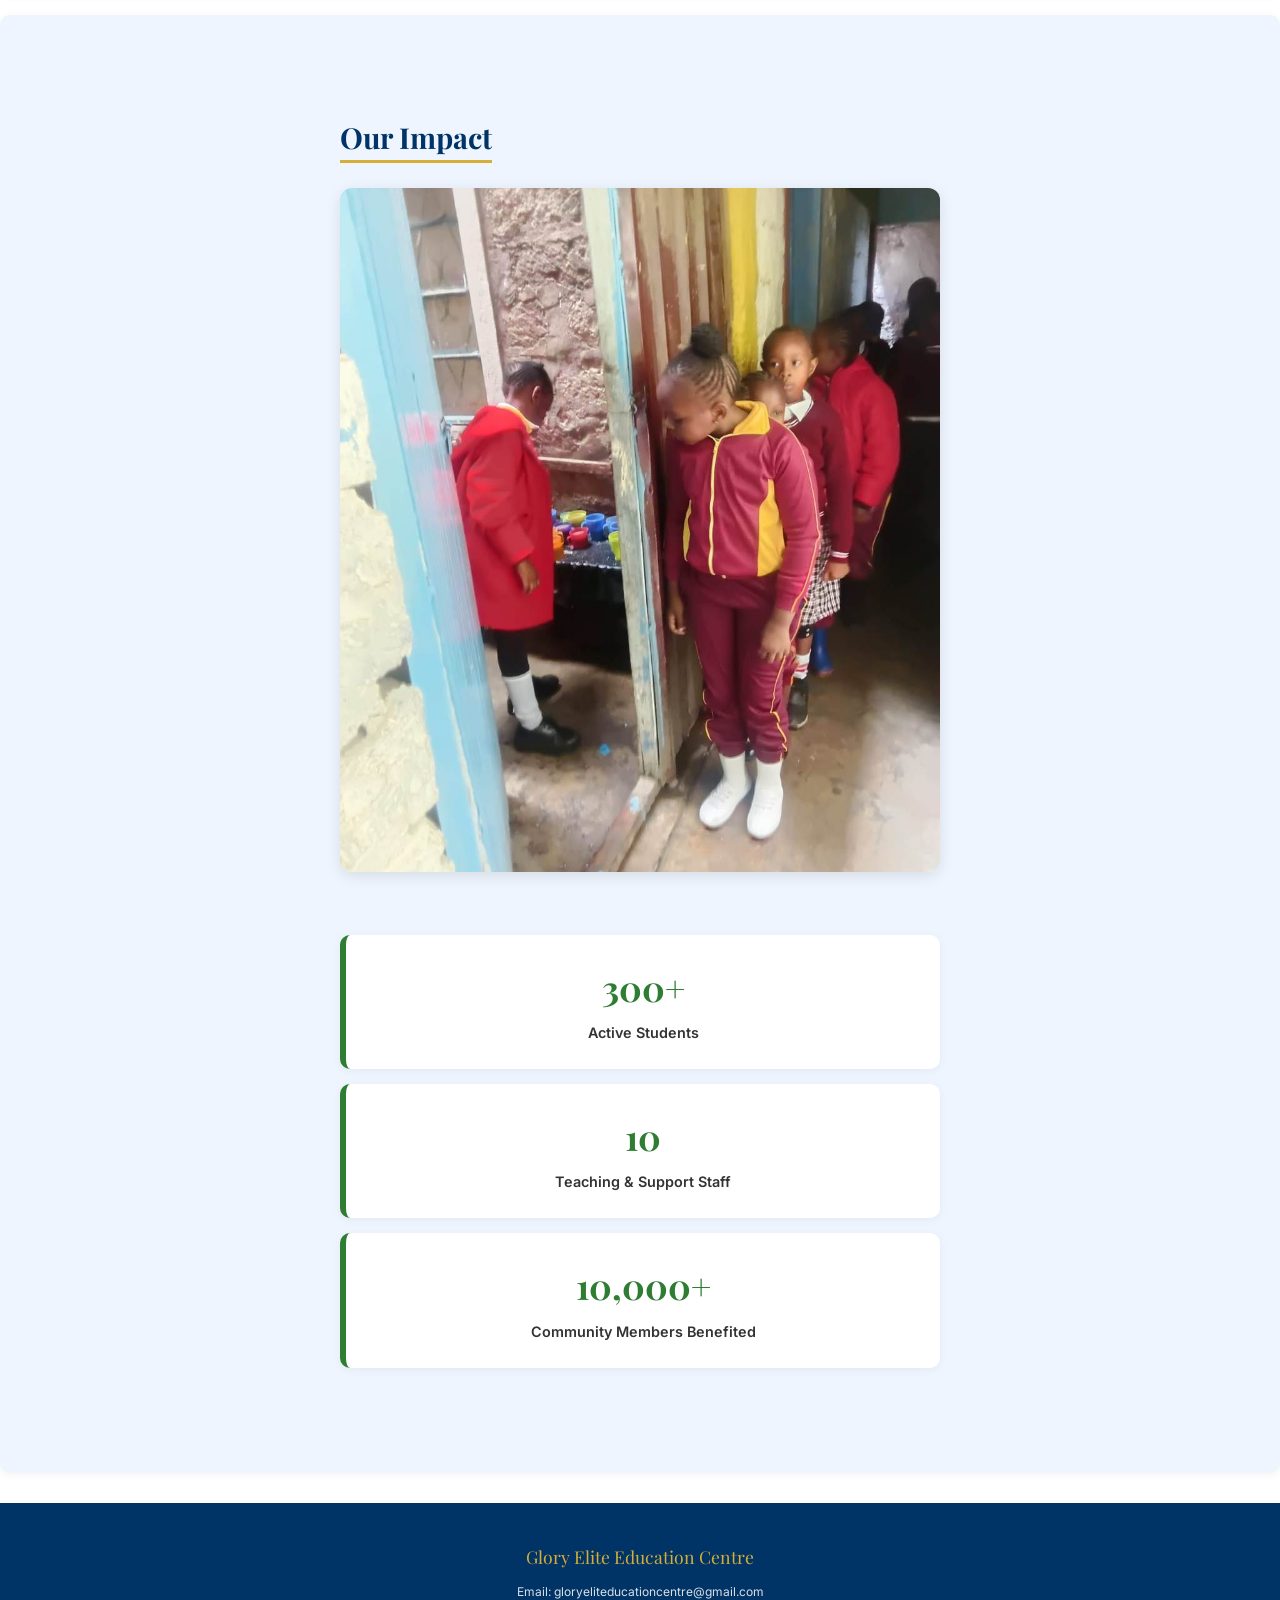
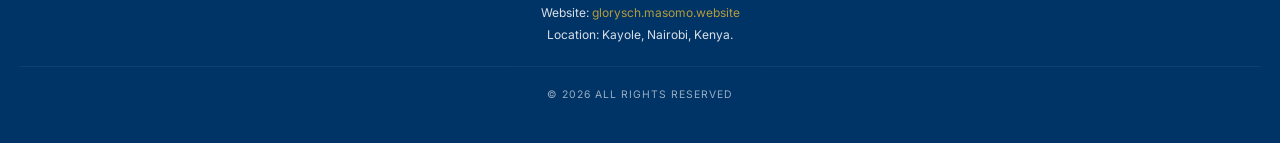
==== commit 1701601f: "Update index.html" ====
--- a/index.html
+++ b/index.html
@@ -287,7 +287,7 @@
     <span class="footer-brand">Glory Elite Education Centre</span>
     <div class="footer-details">
         Email: gloryeliteducationcentre@gmail.com<br>
-        Website: <a href="https://glorysch.masomo.website" target="_blank">gloryedu.masomo.website</a><br>
+        Website: <a href="https://glorysch.masomo.website" target="_blank">glorysch.masomo.website</a><br>
         Location: Kayole, Nairobi, Kenya.
     </div>
     <div class="copyright">
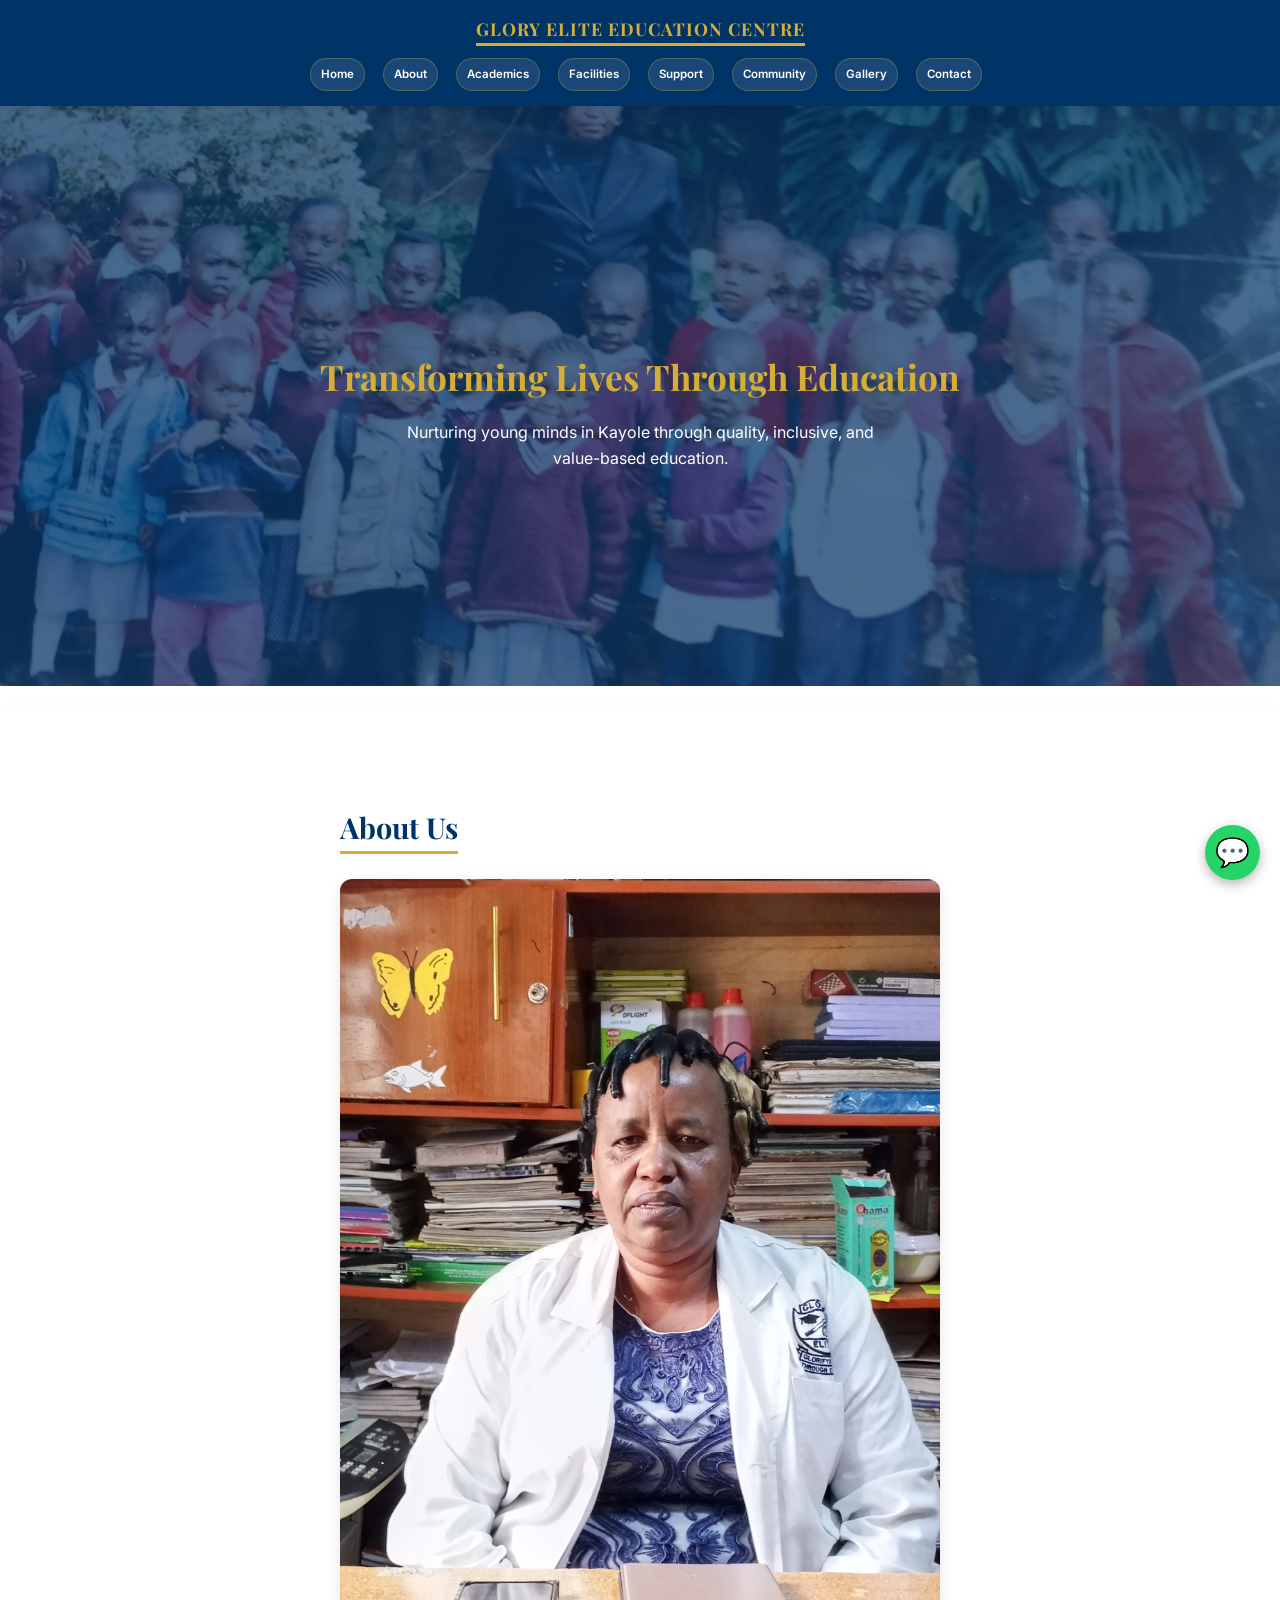
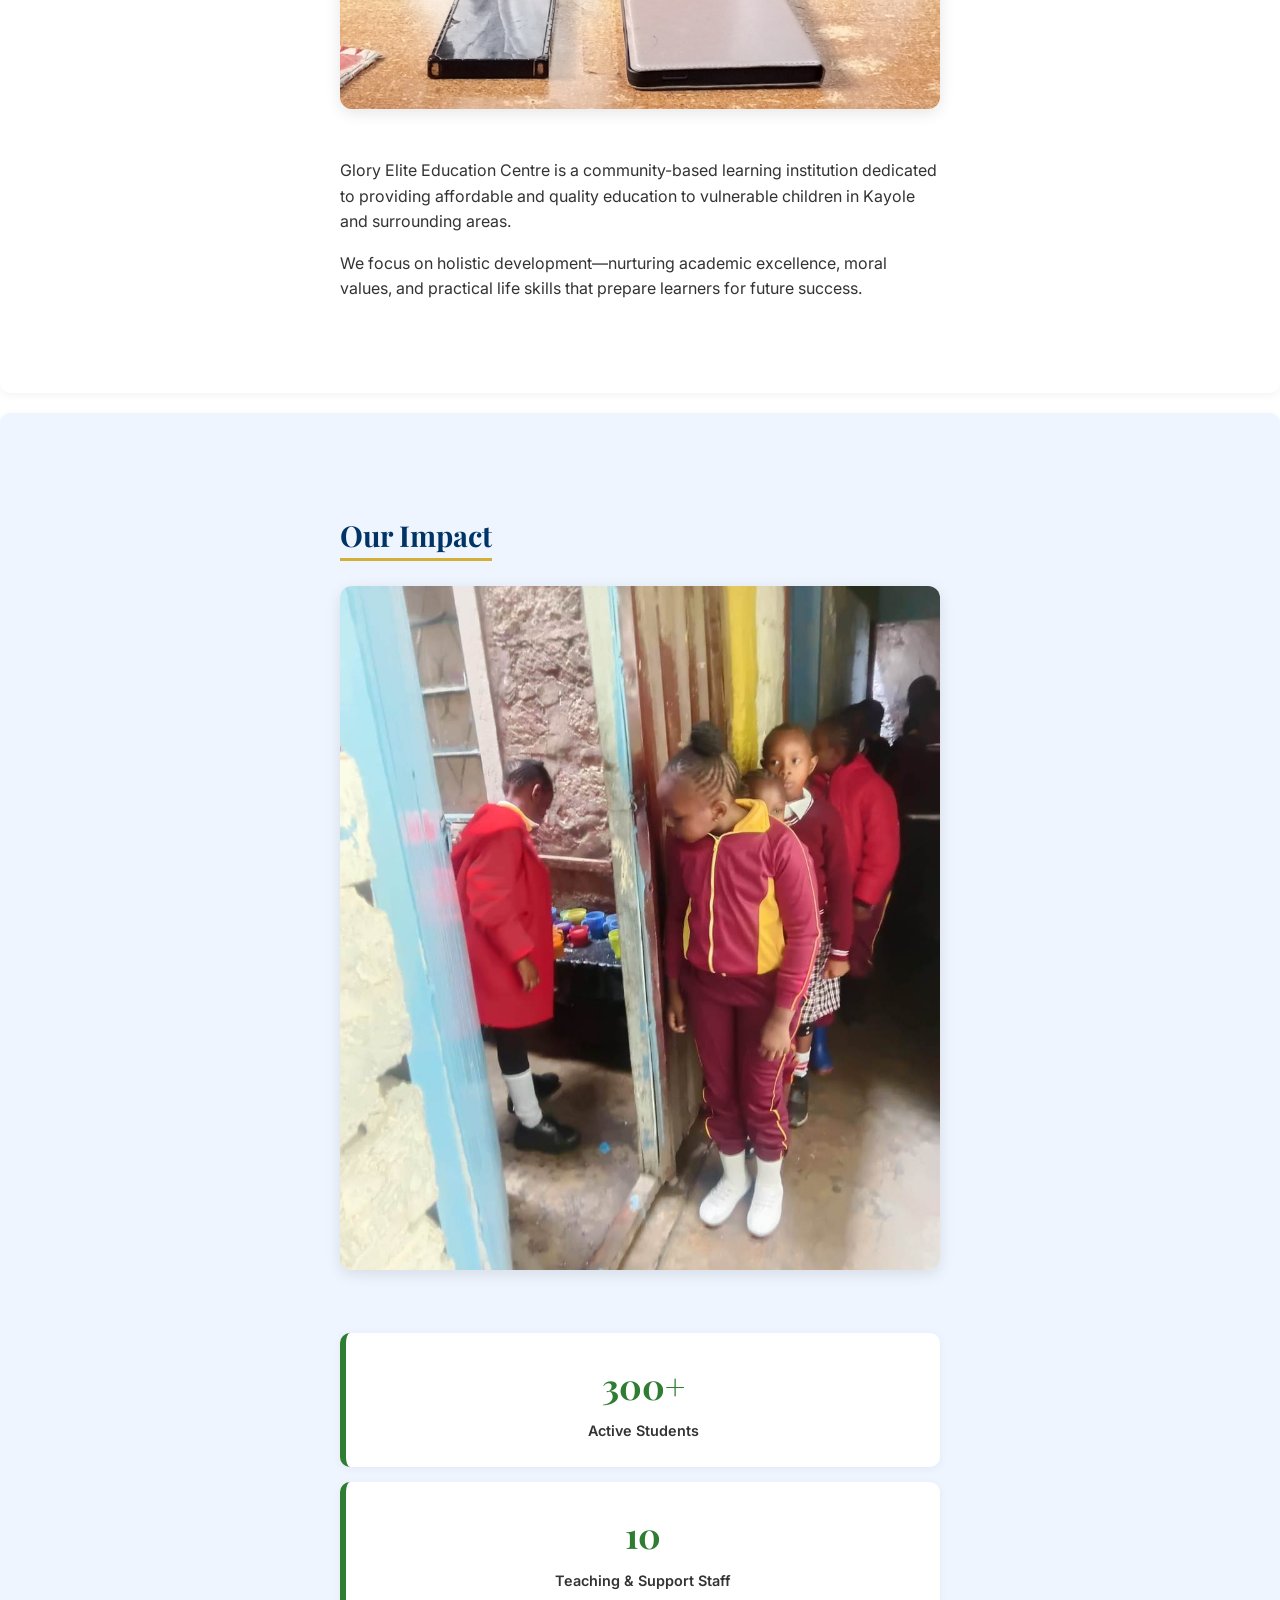
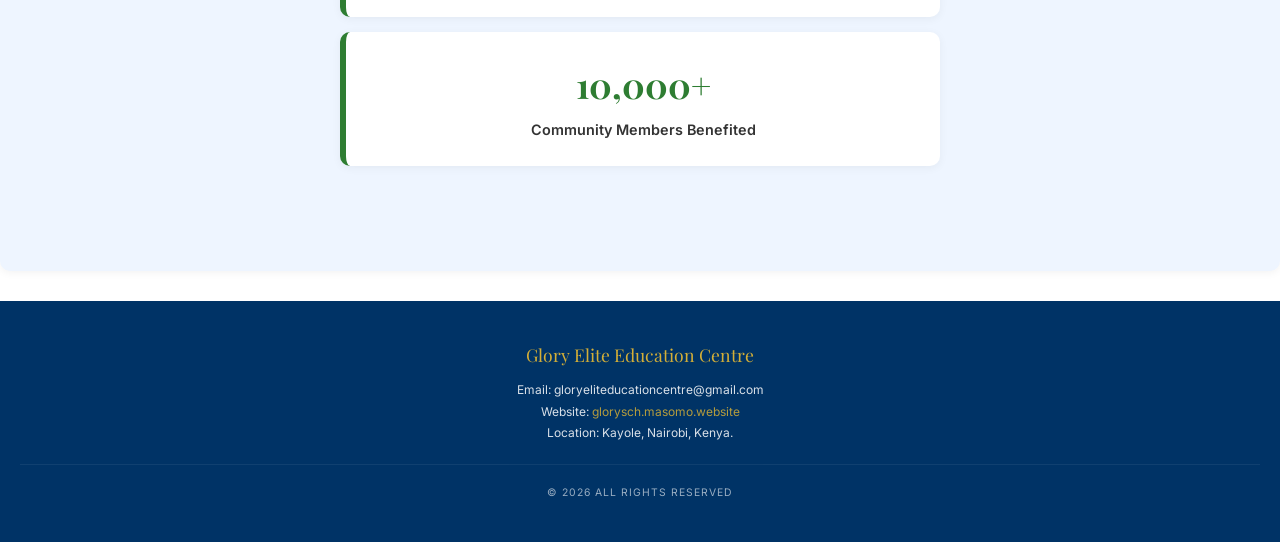
==== commit 0637ec86: "Update index.html" ====
--- a/index.html
+++ b/index.html
@@ -250,7 +250,7 @@
 <section class="section">
     <div class="container">
         <h2>About Us</h2>
-        <img src="images/i3.jpg" alt="School Building" class="image-card">
+        <img src="images/dir.jpg" alt="School Building" class="image-card">
         <p>
             Glory Elite Education Centre is a community-based learning institution dedicated to providing affordable and quality education to vulnerable children in Kayole and surrounding areas.
         </p>
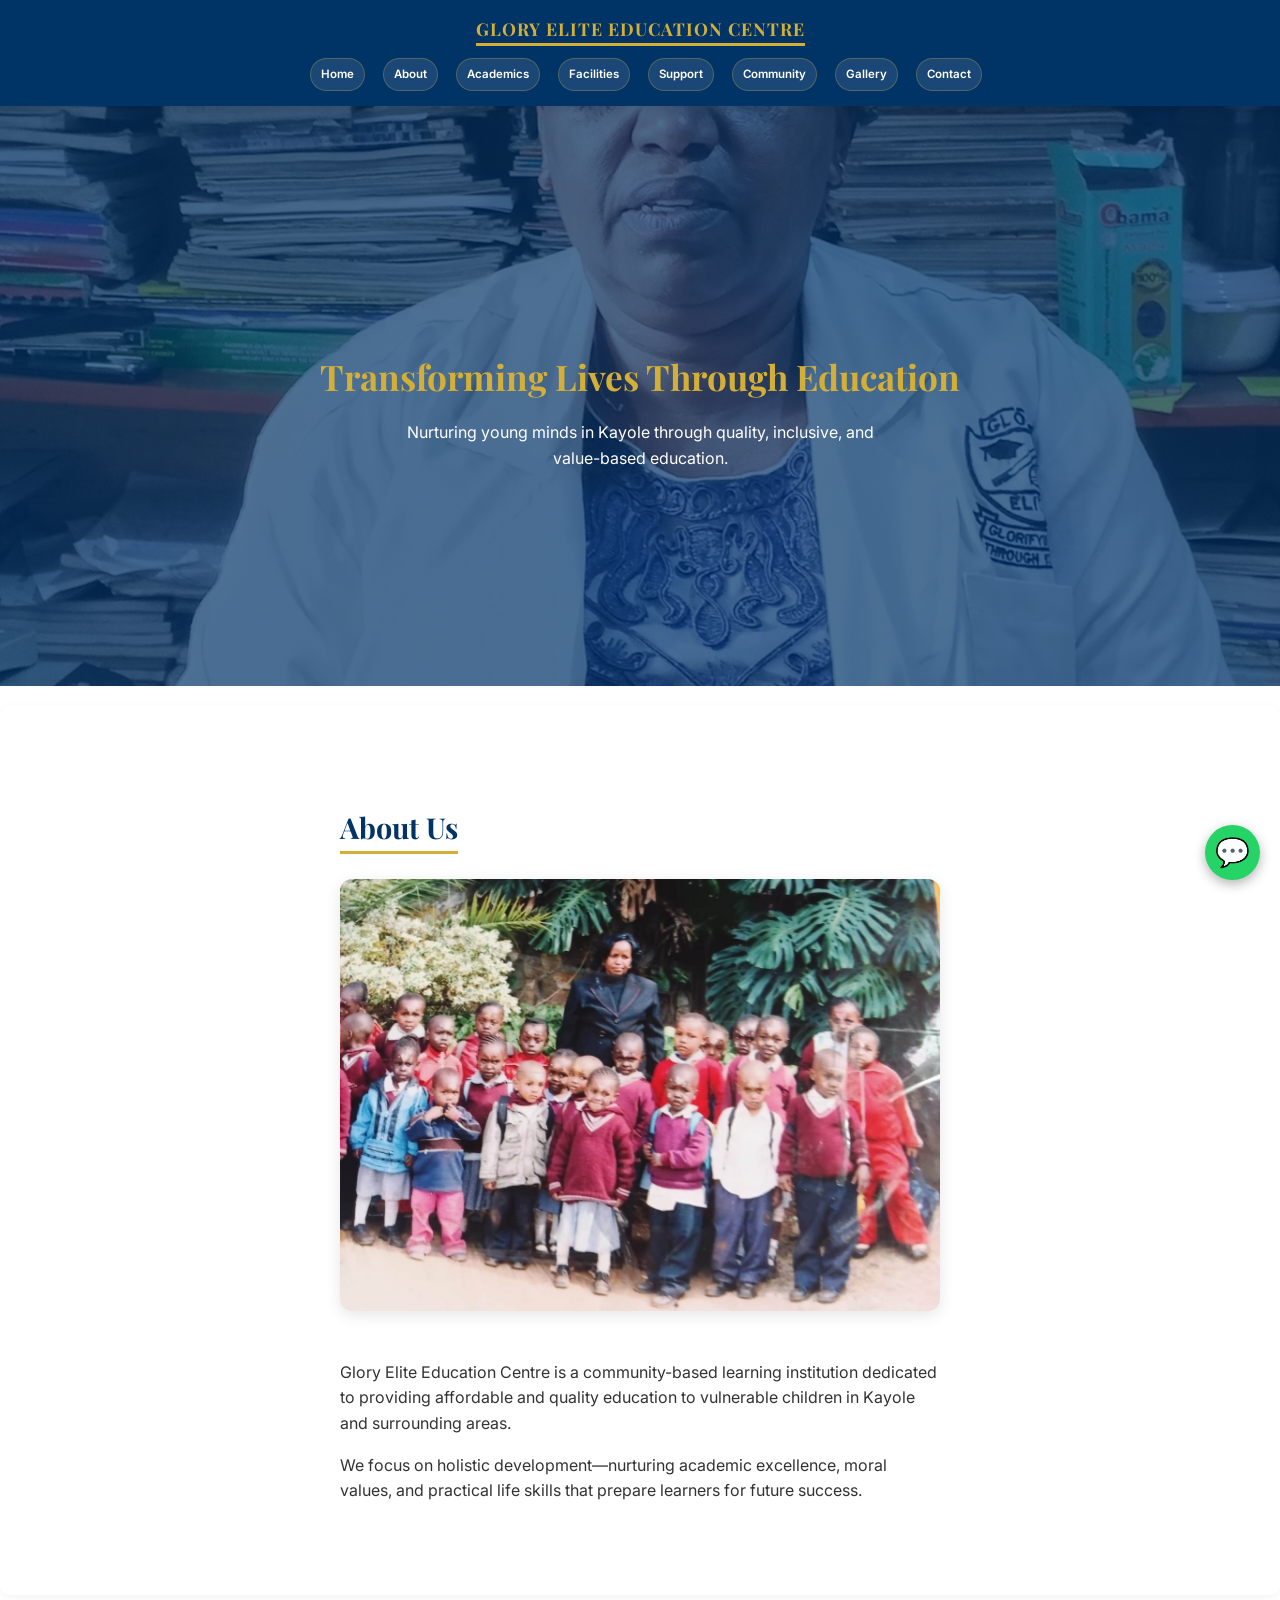
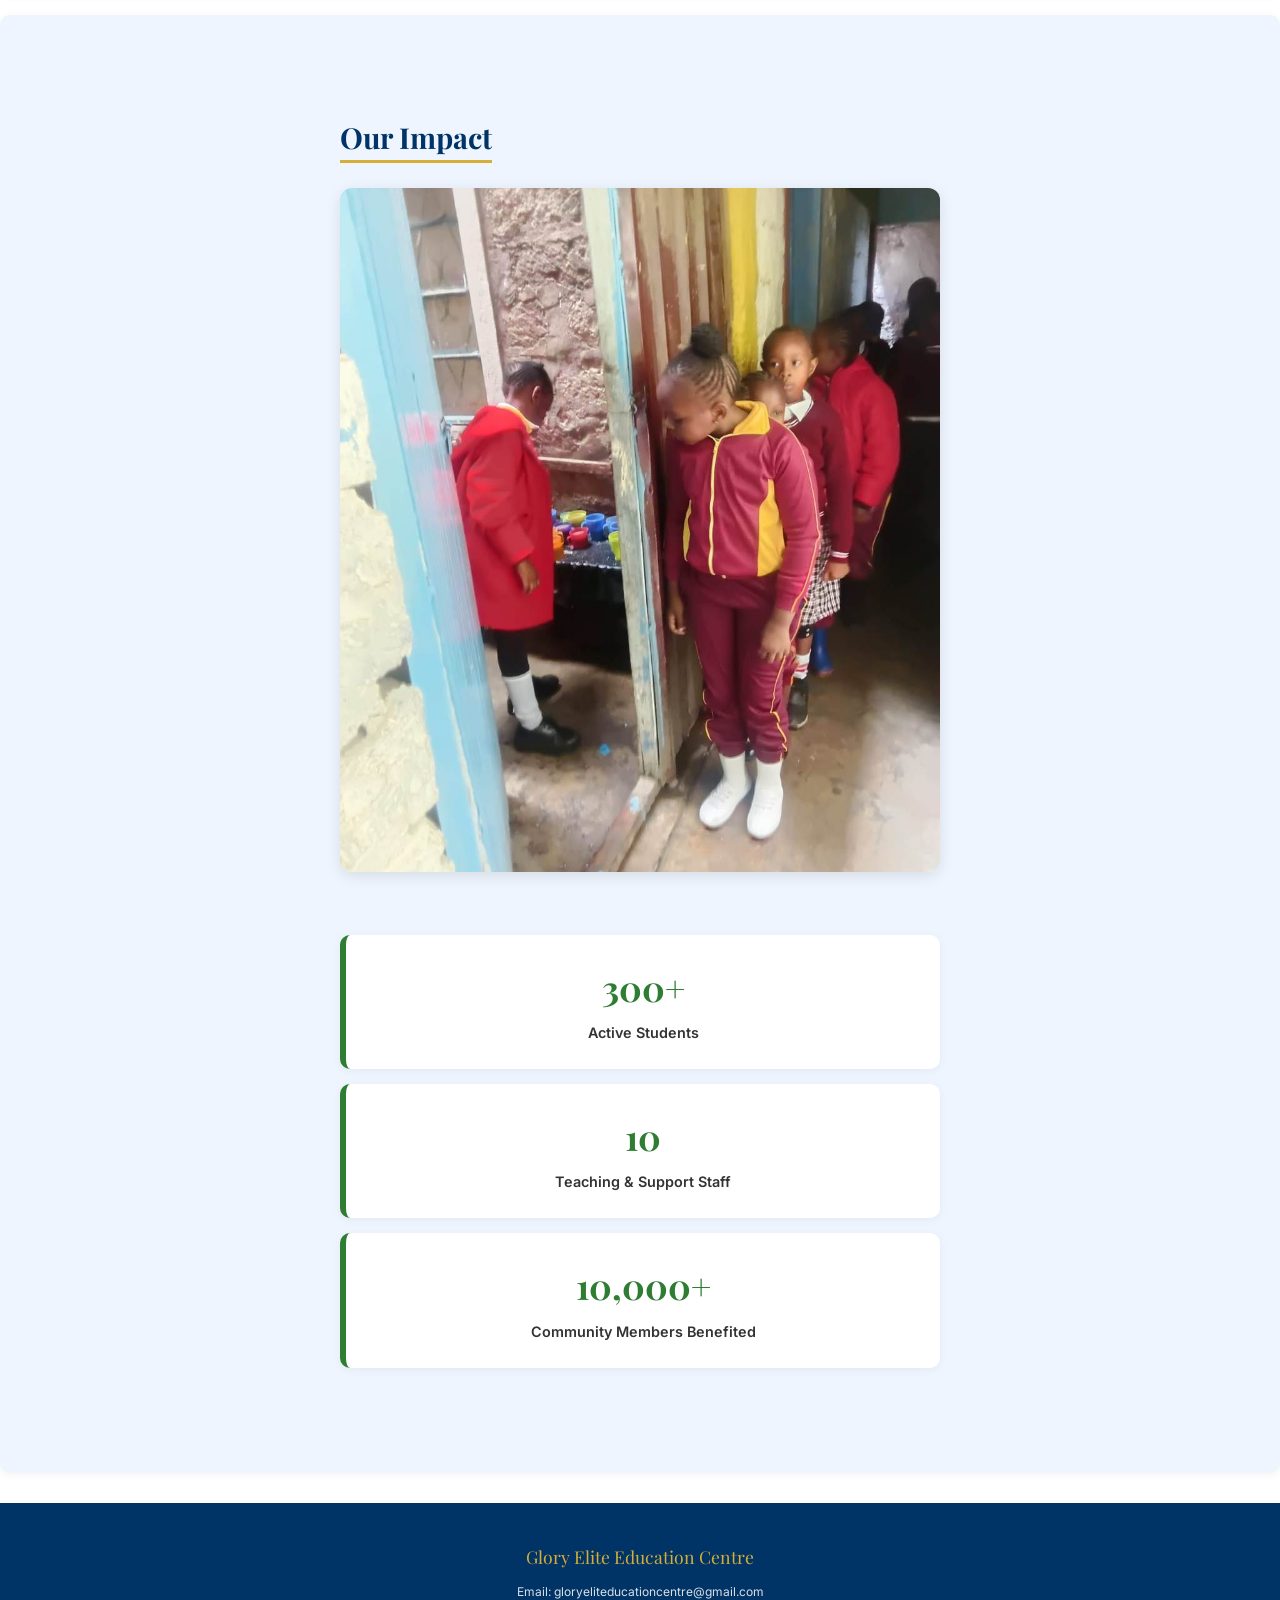
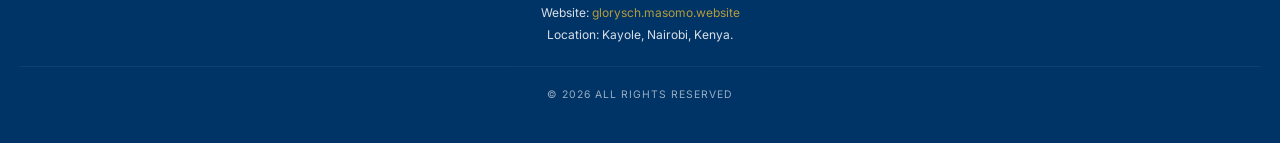
==== commit 1a1c61ad: "Update index.html" ====
--- a/index.html
+++ b/index.html
@@ -78,7 +78,7 @@
         /* --- Hero Section --- */
         .hero {
             background: linear-gradient(rgba(0, 51, 102, 0.7), rgba(0, 51, 102, 0.7)), 
-                        url('images/i3.jpg') no-repeat center center/cover;
+                        url('images/dir.jpg') no-repeat center center/cover;
             height: 60vh;
             display: flex;
             flex-direction: column;
@@ -250,7 +250,7 @@
 <section class="section">
     <div class="container">
         <h2>About Us</h2>
-        <img src="images/dir.jpg" alt="School Building" class="image-card">
+        <img src="images/i3.jpg" alt="School Building" class="image-card">
         <p>
             Glory Elite Education Centre is a community-based learning institution dedicated to providing affordable and quality education to vulnerable children in Kayole and surrounding areas.
         </p>
